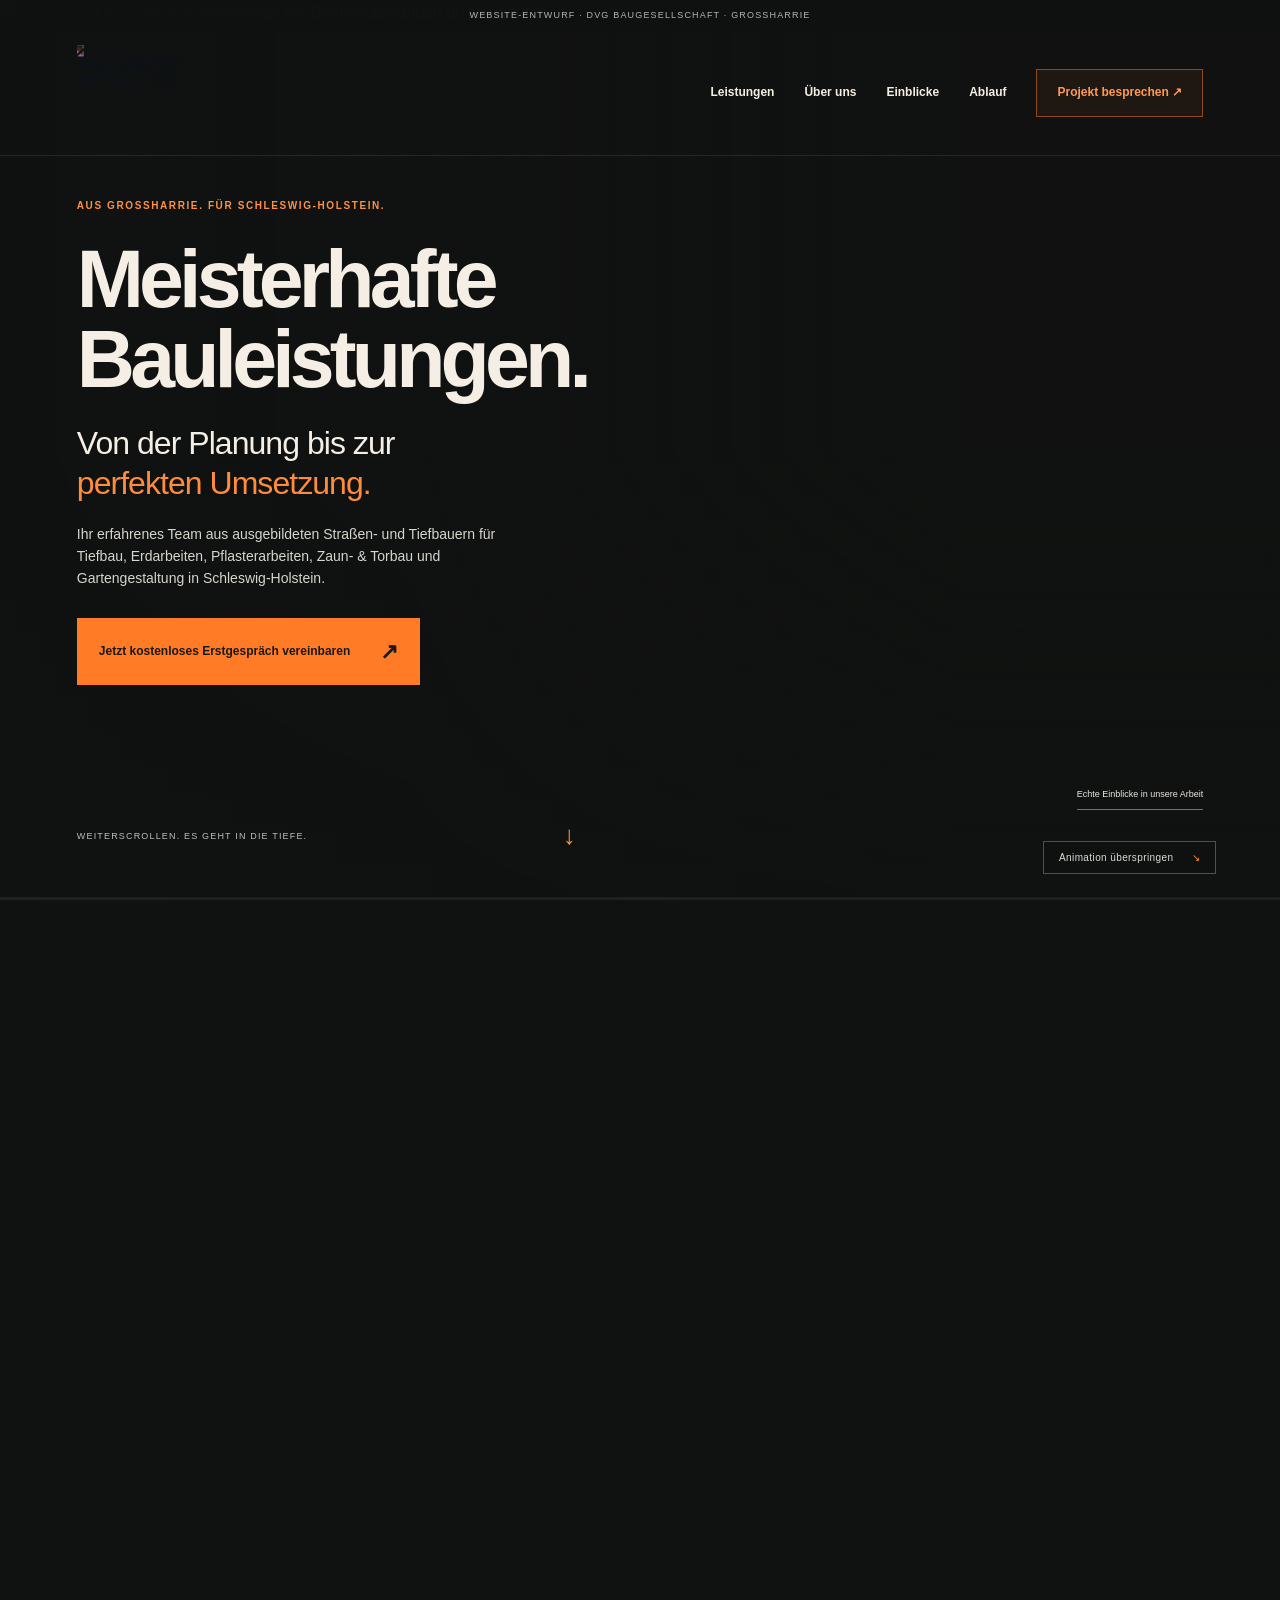
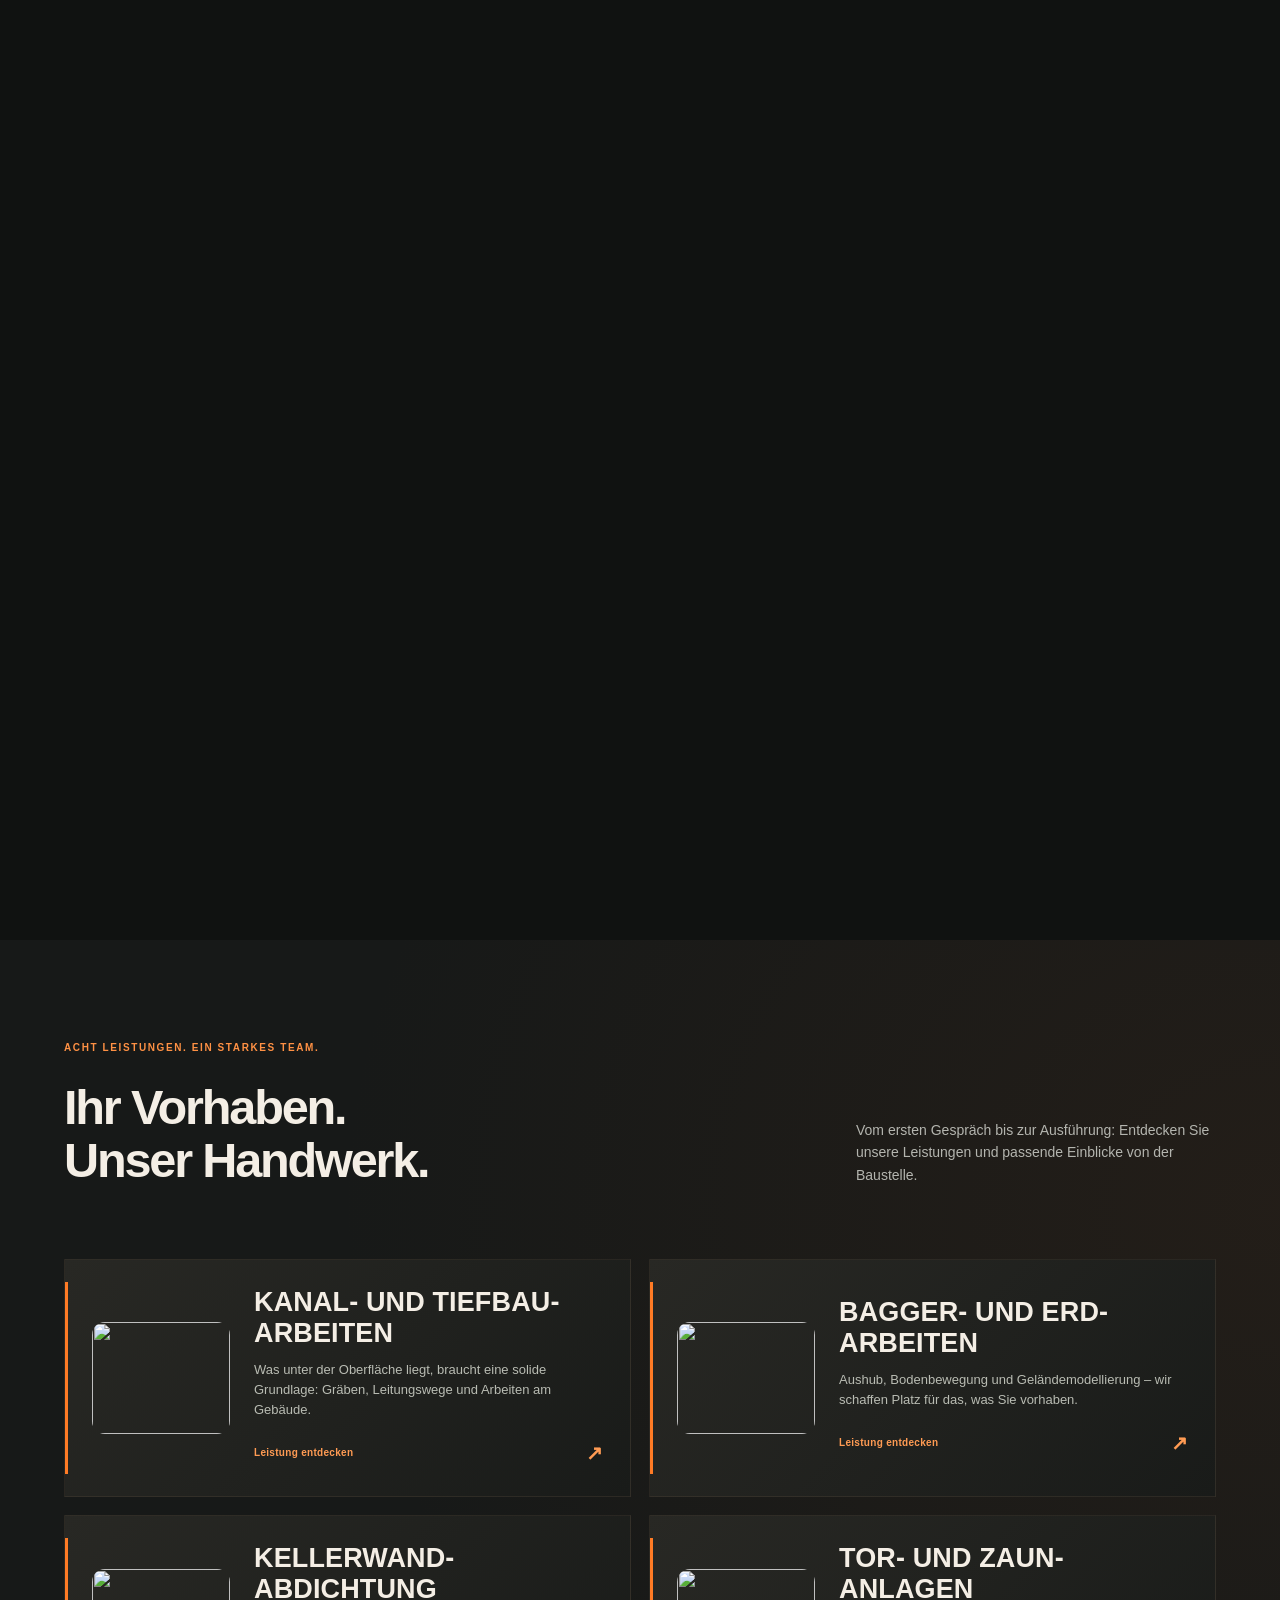
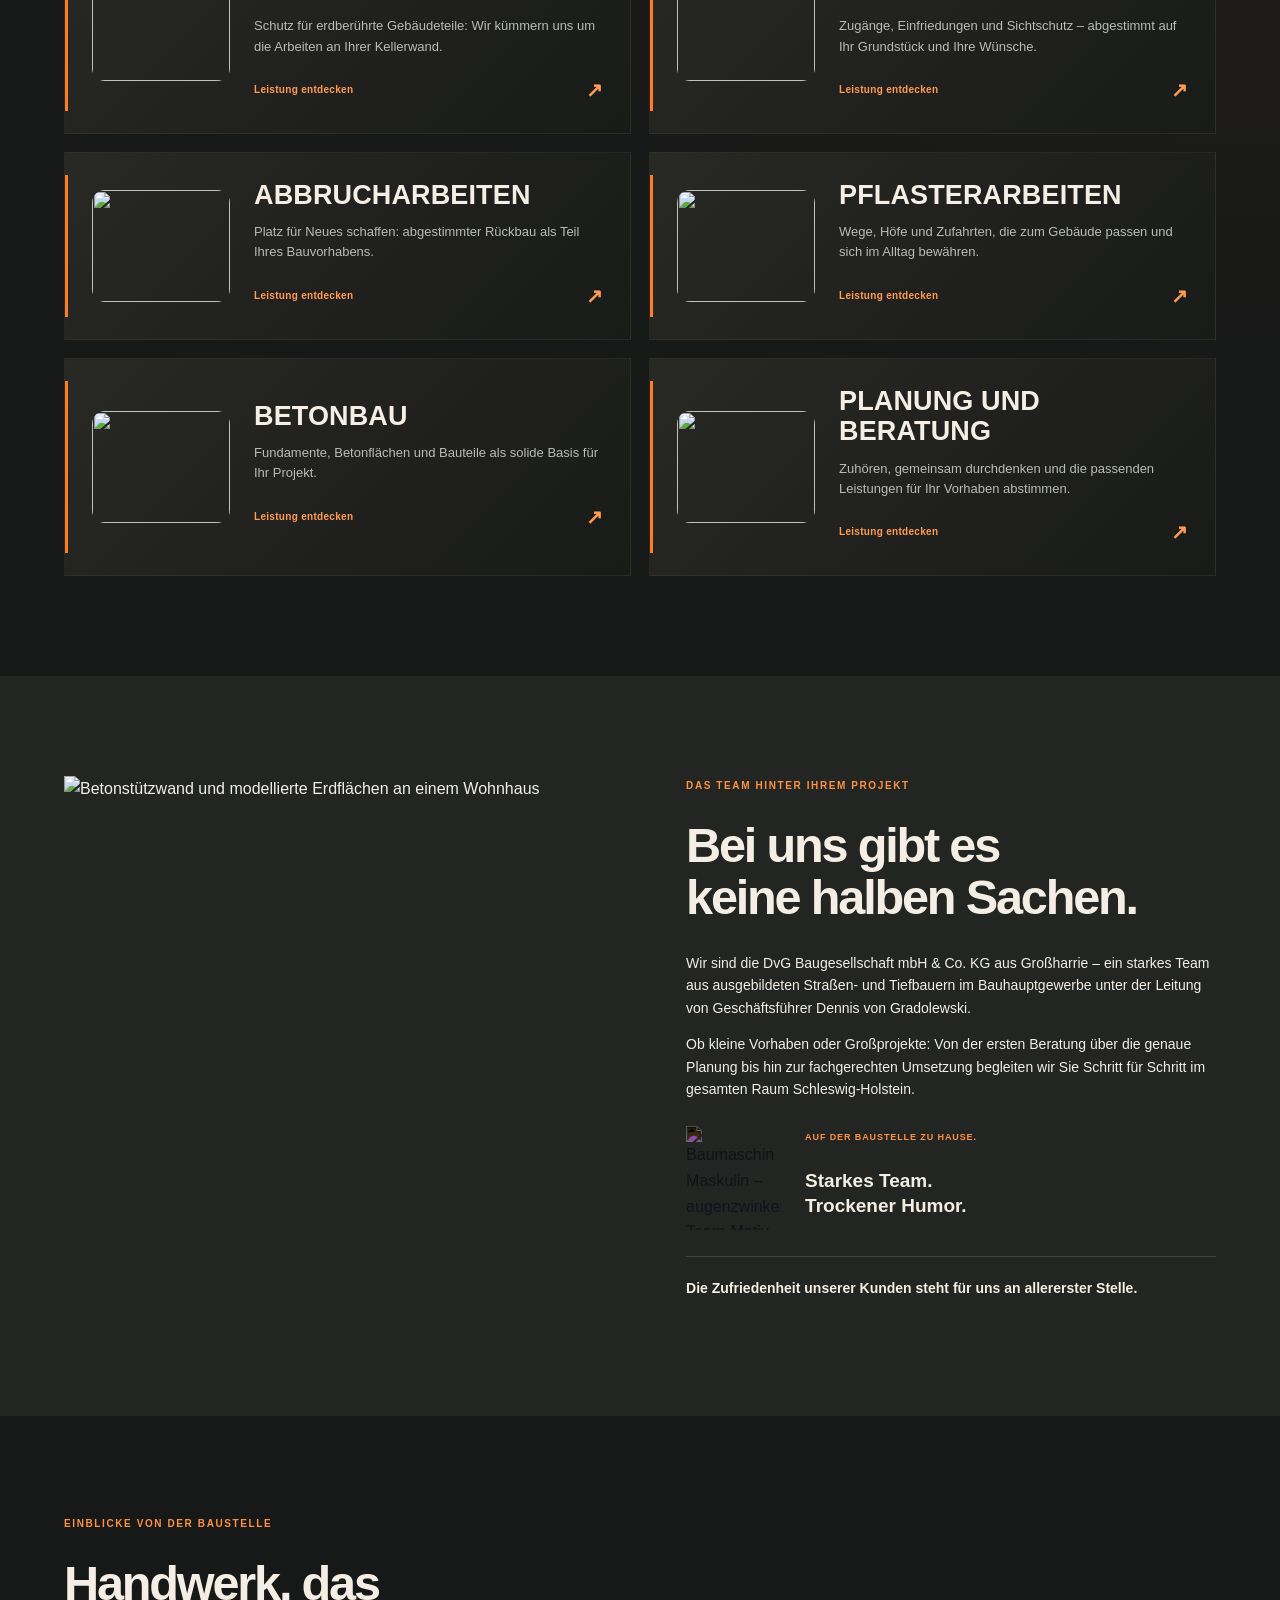
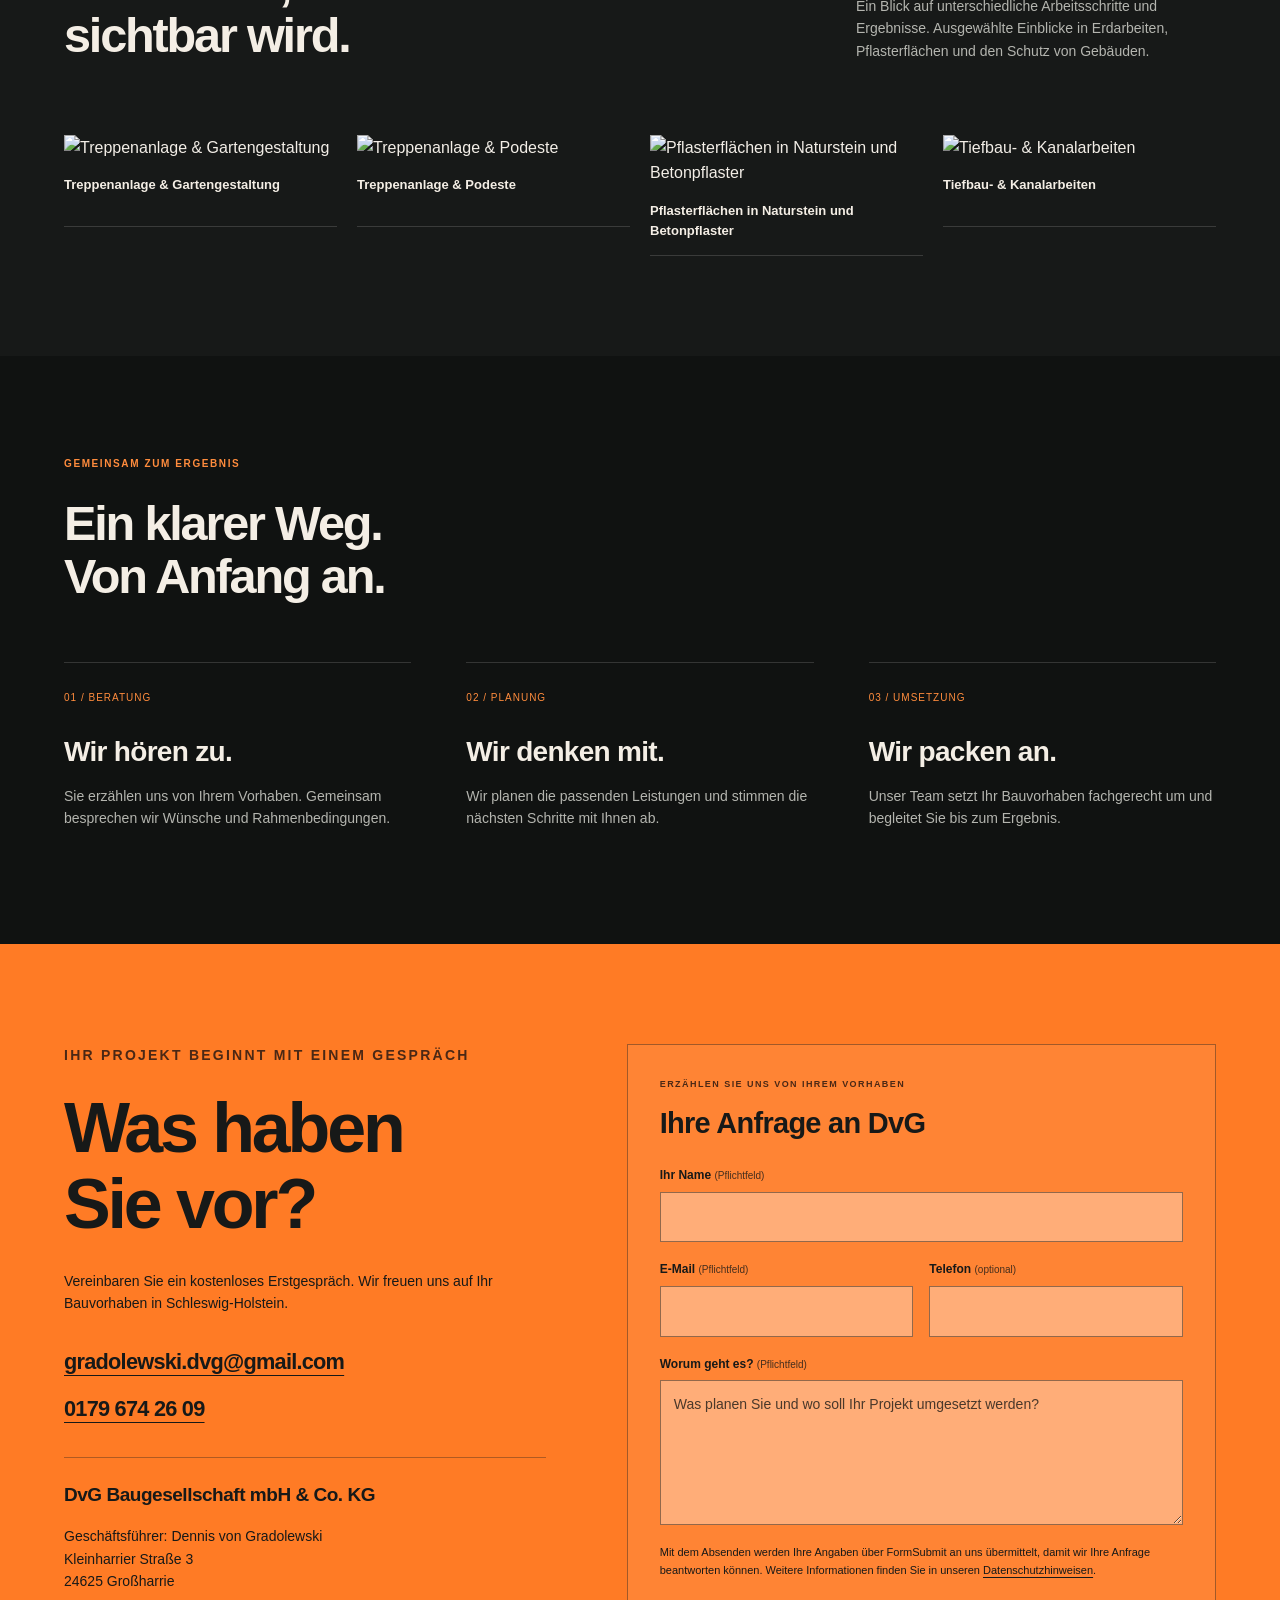
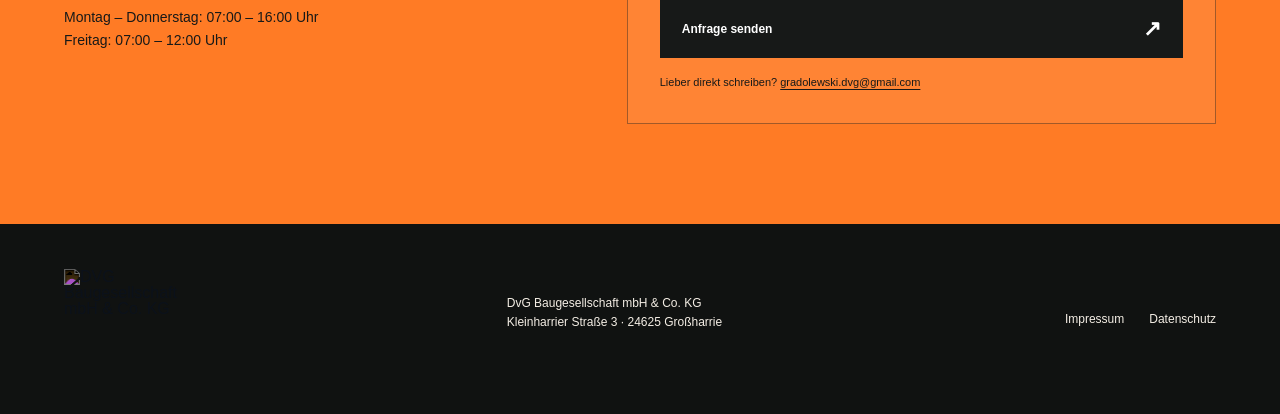
==== index.html @ 8b1d8ba5 "Add files via upload" ====
<!doctype html><html lang="de"><head><meta charset="utf-8"><meta name="viewport" content="width=device-width,initial-scale=1"><meta name="robots" content="noindex,nofollow"><meta name="theme-color" content="#171918"><meta name="description" content="DvG Baugesellschaft aus Großharrie: Tiefbau, Erdarbeiten, Pflasterarbeiten, Zaun- und Torbau sowie Gartengestaltung in Schleswig-Holstein."><title>DvG Baugesellschaft | Bauleistungen in Schleswig-Holstein</title><link rel="stylesheet" href="styles.css?v=20261028-icons-2"><script src="app.js?v=20261028-icons-2" defer></script><link rel="icon" type="image/svg+xml" href="favicon.svg">
</head><body class="home"><a class="skip" href="#inhalt">Zum Inhalt</a><div class="draft">WEBSITE-ENTWURF · DVG BAUGESELLSCHAFT · GROSSHARRIE</div><header><a class="brand" href="index.html" aria-label="DvG Startseite"><img src="assets/dvg-logo.png" width="1072" height="1099" alt="DVG Baugesellschaft mbH &amp; Co. KG"></a><button class="menu" aria-expanded="false" aria-controls="navigation">Menü</button><nav id="navigation" aria-label="Hauptnavigation"><a href="index.html#leistungen">Leistungen</a><a href="index.html#ueber-uns">Über uns</a><a href="index.html#projekte">Einblicke</a><a href="index.html#ablauf">Ablauf</a><a class="nav-cta" href="index.html#kontakt">Projekt besprechen ↗</a></nav></header><main id="inhalt"><section class="scroll-story" aria-label="Von meisterhaftem Tiefbau zu Monte Fäkalo"><div class="story-stage"><section class="hero"><div class="hero-copy"><p class="eyebrow">AUS GROSSHARRIE. FÜR SCHLESWIG-HOLSTEIN.</p><h1>Meisterhafte<br>Bauleistungen.</h1><p class="hero-sub">Von der Planung bis zur<br><em>perfekten Umsetzung.</em></p><p>Ihr erfahrenes Team aus ausgebildeten Straßen- und Tiefbauern für Tiefbau, Erdarbeiten, Pflasterarbeiten, Zaun- &amp; Torbau und Gartengestaltung in Schleswig-Holstein.</p><a class="button" href="#kontakt">Jetzt kostenloses Erstgespräch vereinbaren <span>↗</span></a><div class="hero-bottom"><span>WEITERSCROLLEN. ES GEHT IN DIE TIEFE.</span><a href="#monte-start" aria-label="Monte Fäkalo entdecken">↓</a></div></div><div class="hero-photo"><img src="assets/projekt-16-1920.webp" width="1920" height="1081" alt="Bagger und modellierte Außenanlage mit Betonstützwänden an Neubauten" fetchpriority="high" srcset="assets/projekt-16-640.webp 640w, assets/projekt-16-1280.webp 1280w, assets/projekt-16-1920.webp 1920w" sizes="(max-width: 700px) 100vw, 50vw"><span class="photo-label">Echte Einblicke in unsere Arbeit</span></div></section><div class="monte-scene" aria-hidden="true"><div class="tunnel-grid"></div><div class="scene-caption"><span class="eyebrow">WIR GEHEN DER SACHE AUF DEN GRUND.</span><h2>Und manchmal<br>kommt was hoch.</h2></div><div class="pipe-wrap"><img class="pipe" src="assets/monte-gulli.png" width="1305" height="1206" alt="" aria-hidden="true"><div class="pipe-shadow"></div></div><div class="monte-shadow"></div><img class="monte-character" src="assets/monte-character.png" width="1266" height="1242" alt="" aria-hidden="true"><div class="flying-drops"></div></div><canvas class="splash-canvas" aria-hidden="true"></canvas><div class="story-outro"><p class="eyebrow">HUMOR HABEN WIR. HANDWERK KÖNNEN WIR.</p><h2>Für alles, was<br><em>darunter liegt.</em></h2><p>Und für das, was sich oben sehen lassen kann.</p><a href="#leistungen" class="button">Unsere Leistungen entdecken <span>↓</span></a></div><button class="skip-scene" type="button">Animation überspringen <span>↘</span></button><span class="scene-progress" aria-hidden="true"><span></span></span></div><span id="monte-start" class="monte-anchor"></span></section><section id="leistungen" class="section services-section"><div class="section-heading"><div><p class="eyebrow">ACHT LEISTUNGEN. EIN STARKES TEAM.</p><h2>Ihr Vorhaben.<br>Unser Handwerk.</h2></div><p>Vom ersten Gespräch bis zur Ausführung: Entdecken Sie unsere Leistungen und passende Einblicke von der Baustelle.</p></div><div class="service-grid"><a class="service-card" href="kanal-und-tiefbauarbeiten.html"><div class="service-icon"><img src="assets/leistungen/illustration-01.webp" width="480" height="284" loading="lazy" alt="" aria-hidden="true"></div><div class="service-card-copy"><h3>Kanal- und Tiefbau&shy;arbeiten</h3><p>Was unter der Oberfläche liegt, braucht eine solide Grundlage: Gräben, Leitungswege und Arbeiten am Gebäude.</p><span class="service-card-link">Leistung entdecken <span aria-hidden="true">↗</span></span></div></a><a class="service-card" href="bagger-und-erdarbeiten.html"><div class="service-icon"><img src="assets/leistungen/illustration-02.webp" width="480" height="284" loading="lazy" alt="" aria-hidden="true"></div><div class="service-card-copy"><h3>Bagger- und Erd&shy;arbeiten</h3><p>Aushub, Bodenbewegung und Geländemodellierung – wir schaffen Platz für das, was Sie vorhaben.</p><span class="service-card-link">Leistung entdecken <span aria-hidden="true">↗</span></span></div></a><a class="service-card" href="kellerwandabdichtungen.html"><div class="service-icon"><img src="assets/leistungen/illustration-03.webp" width="480" height="284" loading="lazy" alt="" aria-hidden="true"></div><div class="service-card-copy"><h3>Kellerwand-<wbr>Abdichtung</h3><p>Schutz für erdberührte Gebäudeteile: Wir kümmern uns um die Arbeiten an Ihrer Kellerwand.</p><span class="service-card-link">Leistung entdecken <span aria-hidden="true">↗</span></span></div></a><a class="service-card" href="tor-und-zaunanlagen.html"><div class="service-icon"><img src="assets/leistungen/illustration-04.webp" width="480" height="284" loading="lazy" alt="" aria-hidden="true"></div><div class="service-card-copy"><h3>Tor- und Zaun&shy;anlagen</h3><p>Zugänge, Einfriedungen und Sichtschutz – abgestimmt auf Ihr Grundstück und Ihre Wünsche.</p><span class="service-card-link">Leistung entdecken <span aria-hidden="true">↗</span></span></div></a><a class="service-card" href="abbrucharbeiten.html"><div class="service-icon"><img src="assets/leistungen/illustration-05.webp" width="480" height="284" loading="lazy" alt="" aria-hidden="true"></div><div class="service-card-copy"><h3>Abbruch&shy;arbeiten</h3><p>Platz für Neues schaffen: abgestimmter Rückbau als Teil Ihres Bauvorhabens.</p><span class="service-card-link">Leistung entdecken <span aria-hidden="true">↗</span></span></div></a><a class="service-card" href="pflasterarbeiten.html"><div class="service-icon"><img src="assets/leistungen/illustration-06.webp" width="480" height="284" loading="lazy" alt="" aria-hidden="true"></div><div class="service-card-copy"><h3>Pflaster&shy;arbeiten</h3><p>Wege, Höfe und Zufahrten, die zum Gebäude passen und sich im Alltag bewähren.</p><span class="service-card-link">Leistung entdecken <span aria-hidden="true">↗</span></span></div></a><a class="service-card" href="betonbau.html"><div class="service-icon"><img src="assets/leistungen/illustration-07.webp" width="480" height="284" loading="lazy" alt="" aria-hidden="true"></div><div class="service-card-copy"><h3>Beton&shy;bau</h3><p>Fundamente, Betonflächen und Bauteile als solide Basis für Ihr Projekt.</p><span class="service-card-link">Leistung entdecken <span aria-hidden="true">↗</span></span></div></a><a class="service-card" href="planung-und-beratung.html"><div class="service-icon"><img src="assets/leistungen/illustration-08.webp" width="480" height="284" loading="lazy" alt="" aria-hidden="true"></div><div class="service-card-copy"><h3>Planung und Beratung</h3><p>Zuhören, gemeinsam durchdenken und die passenden Leistungen für Ihr Vorhaben abstimmen.</p><span class="service-card-link">Leistung entdecken <span aria-hidden="true">↗</span></span></div></a></div></section><section id="ueber-uns" class="about section"><div class="about-image"><img src="assets/projekt-11-1280.webp" width="1280" height="721" loading="lazy" alt="Betonstützwand und modellierte Erdflächen an einem Wohnhaus" srcset="assets/projekt-11-640.webp 640w, assets/projekt-11-1280.webp 1280w, assets/projekt-11-1920.webp 1920w" sizes="(max-width: 700px) 100vw, 50vw"></div><div><p class="eyebrow">DAS TEAM HINTER IHREM PROJEKT</p><h2>Bei uns gibt es<br>keine halben Sachen.</h2><p>Wir sind die DvG Baugesellschaft mbH &amp; Co. KG aus Großharrie – ein starkes Team aus ausgebildeten Straßen- und Tiefbauern im Bauhauptgewerbe unter der Leitung von Geschäftsführer Dennis von Gradolewski.</p><p>Ob kleine Vorhaben oder Großprojekte: Von der ersten Beratung über die genaue Planung bis hin zur fachgerechten Umsetzung begleiten wir Sie Schritt für Schritt im gesamten Raum Schleswig-Holstein.</p><div class="crew-joke"><img src="assets/baumaschin-maskulin.png" width="855" height="931" loading="lazy" alt="Baumaschin Maskulin – augenzwinkerndes Team-Motiv"><div><span class="eyebrow">AUF DER BAUSTELLE ZU HAUSE.</span><p>Starkes Team.<br>Trockener Humor.</p></div></div><p class="promise">Die Zufriedenheit unserer Kunden steht für uns an allererster Stelle.</p></div></section><section id="projekte" class="section projects"><div class="section-heading"><div><p class="eyebrow">EINBLICKE VON DER BAUSTELLE</p><h2>Handwerk, das<br>sichtbar wird.</h2></div><p>Ein Blick auf unterschiedliche Arbeitsschritte und Ergebnisse. Ausgewählte Einblicke in Erdarbeiten, Pflasterflächen und den Schutz von Gebäuden.</p></div><div class="gallery"><figure><img src="assets/projekt-22-640.webp" srcset="assets/projekt-22-640.webp 640w, assets/projekt-22-1280.webp 1280w, assets/projekt-22-1920.webp 1920w" sizes="(max-width:700px) 100vw, (max-width:1000px) 44vw, 23vw" loading="lazy" alt="Treppenanlage &amp; Gartengestaltung"><figcaption><span>Treppenanlage &amp; Gartengestaltung</span></figcaption></figure><figure><img src="assets/projekt-23-640.webp" srcset="assets/projekt-23-640.webp 640w, assets/projekt-23-1280.webp 1280w, assets/projekt-23-1920.webp 1920w" sizes="(max-width:700px) 100vw, (max-width:1000px) 44vw, 23vw" loading="lazy" alt="Treppenanlage &amp; Podeste"><figcaption><span>Treppenanlage &amp; Podeste</span></figcaption></figure><figure><img src="assets/projekt-24-640.webp" srcset="assets/projekt-24-640.webp 640w, assets/projekt-24-1280.webp 1280w, assets/projekt-24-1920.webp 1920w" sizes="(max-width:700px) 100vw, (max-width:1000px) 44vw, 23vw" loading="lazy" alt="Pflasterflächen in Naturstein und Betonpflaster"><figcaption><span>Pflasterflächen in Naturstein und Betonpflaster</span></figcaption></figure><figure><img src="assets/projekt-25-640.webp" srcset="assets/projekt-25-640.webp 640w, assets/projekt-25-1280.webp 1280w, assets/projekt-25-1920.webp 1920w" sizes="(max-width:700px) 100vw, (max-width:1000px) 44vw, 23vw" loading="lazy" alt="Tiefbau- &amp; Kanalarbeiten"><figcaption><span>Tiefbau- &amp; Kanalarbeiten</span></figcaption></figure></div></section><section id="ablauf" class="section process"><p class="eyebrow">GEMEINSAM ZUM ERGEBNIS</p><h2>Ein klarer Weg.<br>Von Anfang an.</h2><div class="steps"><article><span>01 / BERATUNG</span><h3>Wir hören zu.</h3><p>Sie erzählen uns von Ihrem Vorhaben. Gemeinsam besprechen wir Wünsche und Rahmenbedingungen.</p></article><article><span>02 / PLANUNG</span><h3>Wir denken mit.</h3><p>Wir planen die passenden Leistungen und stimmen die nächsten Schritte mit Ihnen ab.</p></article><article><span>03 / UMSETZUNG</span><h3>Wir packen an.</h3><p>Unser Team setzt Ihr Bauvorhaben fachgerecht um und begleitet Sie bis zum Ergebnis.</p></article></div></section><section id="kontakt" class="section contact"><div class="contact-details"><p class="eyebrow">IHR PROJEKT BEGINNT MIT EINEM GESPRÄCH</p><h2>Was haben<br>Sie vor?</h2><p>Vereinbaren Sie ein kostenloses Erstgespräch. Wir freuen uns auf Ihr Bauvorhaben in Schleswig-Holstein.</p><div class="contact-direct"><a href="mailto:gradolewski.dvg@gmail.com">gradolewski.dvg@gmail.com</a><a href="tel:+491796742609">0179 674 26 09</a></div><div class="contact-address"><h3>DvG Baugesellschaft mbH &amp; Co. KG</h3><p>Geschäftsführer: Dennis von Gradolewski<br>Kleinharrier Straße 3<br>24625 Großharrie</p><p>Montag – Donnerstag: 07:00 – 16:00 Uhr<br>Freitag: 07:00 – 12:00 Uhr</p></div></div><div class="contact-form-box"><p class="eyebrow">ERZÄHLEN SIE UNS VON IHREM VORHABEN</p><h3>Ihre Anfrage an DvG</h3><form class="contact-form" action="https://formsubmit.co/gradolewski.dvg@gmail.com" method="POST"><input type="hidden" name="_subject" value="Neue Projektanfrage über die DvG-Website"><input type="hidden" name="_template" value="table"><input type="hidden" name="_captcha" value="false"><input type="hidden" name="_next" value="https://dvg-baugesellschaft-vorschau.inqup.chatgpt.site/anfrage-gesendet.html"><input type="hidden" name="_url" value="https://dvg-baugesellschaft-vorschau.inqup.chatgpt.site/#kontakt"><div class="form-trap" aria-hidden="true"><label for="website-field">Website</label><input id="website-field" type="text" name="_honey" tabindex="-1" autocomplete="off"></div><label for="contact-name">Ihr Name <span>(Pflichtfeld)</span></label><input id="contact-name" name="name" type="text" autocomplete="name" maxlength="120" required><div class="form-row"><div><label for="contact-email">E-Mail <span>(Pflichtfeld)</span></label><input id="contact-email" name="email" type="email" autocomplete="email" maxlength="254" required></div><div><label for="contact-phone">Telefon <span>(optional)</span></label><input id="contact-phone" name="Telefon" type="tel" autocomplete="tel" maxlength="40"></div></div><label for="contact-message">Worum geht es? <span>(Pflichtfeld)</span></label><textarea id="contact-message" name="Nachricht" rows="5" minlength="10" maxlength="5000" placeholder="Was planen Sie und wo soll Ihr Projekt umgesetzt werden?" required></textarea><p class="form-privacy">Mit dem Absenden werden Ihre Angaben über FormSubmit an uns übermittelt, damit wir Ihre Anfrage beantworten können. Weitere Informationen finden Sie in unseren <a href="datenschutz.html#kontaktformular">Datenschutzhinweisen</a>.</p><button class="button form-submit" type="submit">Anfrage senden <span aria-hidden="true">↗</span></button><p class="form-alternative">Lieber direkt schreiben? <a href="mailto:gradolewski.dvg@gmail.com">gradolewski.dvg@gmail.com</a></p></form></div></section></main><footer><a class="brand" href="index.html"><img src="assets/dvg-logo.png" width="1072" height="1099" alt="DVG Baugesellschaft mbH &amp; Co. KG"></a><p>DvG Baugesellschaft mbH &amp; Co. KG<br>Kleinharrier Straße 3 · 24625 Großharrie</p><div><a href="impressum.html">Impressum</a><a href="datenschutz.html">Datenschutz</a></div></footer></body></html>
---- styles.css ----
:root{--ink:#172e2b;--paper:#f5f3ec;--lime:#d5eb70;--muted:#5c6963}*{box-sizing:border-box}html{scroll-behavior:smooth;scroll-padding-top:110px}body{margin:0;background:var(--paper);color:var(--ink);font-family:Arial,Helvetica,sans-serif;line-height:1.6}a{color:inherit;text-decoration:none}a:hover{text-decoration:underline}button,a{-webkit-tap-highlight-color:transparent}a:focus-visible,button:focus-visible{outline:3px solid #938322;outline-offset:5px}.skip{position:absolute;left:20px;top:-90px;background:white;padding:12px;z-index:20}.skip:focus{top:8px}.draft{text-align:center;background:var(--ink);color:white;padding:6px 20px;font-size:11px;letter-spacing:.07em}header{display:flex;align-items:center;justify-content:space-between;padding:22px 5%;background:var(--paper);border-bottom:1px solid #d8ddd3;position:relative;z-index:10}.brand{display:inline-flex;flex-direction:column;line-height:1}.brand strong{font-size:45px;letter-spacing:-4px}.brand strong span{font-size:33px;color:#7c9135;margin-left:8px}.brand small{font-size:9px;letter-spacing:.14em;margin-top:6px}nav{display:flex;align-items:center;gap:30px;font-size:13px;font-weight:600}.nav-cta{border:1px solid #9aa79b;padding:13px 20px}.menu{display:none}.hero{display:grid;grid-template-columns:1fr 1fr;min-height:650px}.hero-copy{padding:70px 9% 25px 10%;display:flex;flex-direction:column;align-items:flex-start}.eyebrow{font-size:10px;letter-spacing:.16em;font-weight:700;margin:0 0 25px}h1,h2,h3,p{margin-top:0}h1{font-size:clamp(42px,4.4vw,76px);line-height:1.03;letter-spacing:-.055em;margin-bottom:23px}h2{font-size:clamp(36px,3.8vw,60px);line-height:1.08;letter-spacing:-.045em;font-weight:600;margin-bottom:28px}h3{line-height:1.25;letter-spacing:-.025em;font-size:22px}.hero-sub{font-size:27px;line-height:1.25;letter-spacing:-.03em}.hero-sub em{font-style:normal;color:#6e7f41}.hero-copy>p:not(.eyebrow):not(.hero-sub){font-size:14px;color:var(--muted);max-width:460px}.button{background:var(--lime);padding:18px 22px;font-size:12px;font-weight:700;display:inline-flex;align-items:center;gap:30px;margin-top:14px}.button span{font-size:22px}.hero-bottom{margin-top:auto;padding-top:40px;display:flex;align-items:center;justify-content:space-between;width:100%;font-size:9px;letter-spacing:.13em}.hero-bottom a{font-size:26px}.hero-photo{position:relative;min-height:630px;overflow:hidden}.hero-photo img{width:100%;height:100%;position:absolute;object-fit:cover;object-position:48% center}.photo-label{position:absolute;bottom:25px;left:25px;padding:9px 15px;background:var(--paper);font-size:10px}.section{padding:100px 5%}.section-heading{display:flex;justify-content:space-between;align-items:end;gap:60px;margin-bottom:45px}.section-heading>p{max-width:360px;font-size:14px;color:var(--muted);margin-bottom:28px}.services{display:grid;grid-template-columns:repeat(4,1fr);border-top:1px solid #bac4b7}.services article{padding:28px 24px 20px 0;margin-right:28px;border-bottom:1px solid #bac4b7}.number{font-size:11px;color:#69774e;display:block;margin-bottom:28px}.services h3{font-size:20px}.services p{font-size:13px;color:var(--muted)}.about{background:#e6e9de;display:grid;grid-template-columns:1fr 1fr;align-items:center;gap:8%}.about-image{height:540px}.about-image img{width:100%;height:100%;object-fit:cover}.about p:not(.eyebrow){font-size:14px}.promise{padding-top:20px;border-top:1px solid #b7c1b2;font-weight:700}.gallery{display:grid;grid-template-columns:repeat(4,1fr);gap:20px}figure{margin:0}figure img{width:100%;height:340px;object-fit:cover}figcaption{display:flex;justify-content:space-between;font-size:12px;font-weight:700;padding:15px 0;border-bottom:1px solid #c6cebf}.process{background:var(--ink);color:var(--paper)}.process .eyebrow{color:var(--lime)}.steps{display:grid;grid-template-columns:repeat(3,1fr);gap:55px;margin-top:60px}.steps article{border-top:1px solid #6a7c70;padding-top:20px}.steps span{font-size:10px;color:var(--lime);letter-spacing:.1em}.steps h3{font-size:28px;margin:25px 0 16px}.steps p{font-size:14px;color:#c3cec4}.contact{display:grid;grid-template-columns:1fr 1fr;gap:10%;align-items:center;background:var(--lime)}.contact-box{border:1px solid #8f9d58;padding:35px}.contact h2{font-size:70px}.contact p{font-size:14px}.pending{color:#465039}footer{padding:45px 5%;display:flex;justify-content:space-between;gap:30px;align-items:center}footer p,footer a:not(.brand){font-size:12px}footer>div{display:flex;gap:25px}.legal{min-height:65vh;max-width:1000px}.legal h1{font-size:55px}.legal p{max-width:750px}.menu{padding:10px;background:none;border:1px solid #9aa79b;color:var(--ink)}@media(min-width:1600px){.section,header,footer{padding-left:max(5%,calc((100vw - 1440px)/2));padding-right:max(5%,calc((100vw - 1440px)/2))}}@media(max-width:1000px){nav{gap:16px}.hero-copy{padding-top:45px}.hero-photo{min-height:610px}.services{grid-template-columns:repeat(2,1fr)}.gallery{grid-template-columns:repeat(2,1fr)}.about{gap:5%}.about-image{height:500px}}@media(max-width:700px){header{padding:18px 6%}.brand strong{font-size:36px}.menu{display:block}nav{display:none;position:absolute;top:100%;left:0;right:0;background:var(--paper);padding:25px 6%;border-bottom:1px solid #ccc;align-items:stretch;gap:18px}nav.open{display:flex;flex-direction:column}.hero{grid-template-columns:1fr}.hero-copy{padding:42px 6% 24px}.hero h1{font-size:clamp(40px,13.7vw,54px)}.hero-sub{font-size:26px}.hero-photo{min-height:390px;grid-row:2}.hero-photo img{object-position:center}.hero-bottom{padding-top:30px}.section{padding:65px 6%}.section-heading{display:block;margin-bottom:22px}.section-heading>p{max-width:100%}.services article{margin-right:15px;padding-right:5px}.services h3{font-size:18px}.about,.contact{grid-template-columns:1fr;gap:35px}.about-image{height:350px}.about-image img{object-position:center}.gallery{gap:14px}figure img{height:260px}figcaption{font-size:11px}.steps{grid-template-columns:1fr;gap:25px;margin-top:35px}.steps h3{margin-top:15px}.contact h2{font-size:58px}footer{padding:35px 6%;align-items:start;flex-direction:column}.contact-box{padding:25px}.button{padding:15px;font-size:11px;gap:16px}.draft{font-size:9px}.legal h1{font-size:42px}}@media(prefers-reduced-motion:reduce){html{scroll-behavior:auto}}
.services article{min-width:0;overflow-wrap:anywhere}@media(max-width:380px){.services{grid-template-columns:1fr}.services article{margin-right:0}.number{margin-bottom:15px}}
/* DVG — charcoal, safety orange and a little underground humour. */
:root{--ink:#f4eee5;--paper:#171918;--lime:#ff7b25;--muted:#b4b5af}body{background:#171918}header{border-color:#ffffff18;background:#171918}.draft{background:#101211;color:#b4b5af;letter-spacing:.13em;font-size:9px;padding:8px 15px}.brand{display:block;width:104px;height:96px}.brand img{width:100%;height:100%;object-fit:contain;filter:invert(1)}nav{font-size:12px}.nav-cta{border-color:#ff7b2580;background:#ff7b2510;color:#ff9b54}.button{color:#181a18;background:#ff7b25;transition:background .2s}.button:hover{background:#ff9c58;text-decoration:none}.eyebrow{color:#ff9144}.hero-sub em{color:#ff8c3d}.hero-copy>p:not(.eyebrow):not(.hero-sub){color:#d6d5ce}.section-heading>p,.services p{color:var(--muted)}.services{border-color:#ffffff24}.services article{border-color:#ffffff24}.number{color:#ff8c3d}.about{background:#222522}.promise{border-color:#ffffff24}.process{background:#101211}.process .eyebrow,.steps span{color:#ff8c3d}.steps p{color:#b4b5af}.steps article{border-color:#ffffff26}.contact{background:#ff7b25;color:#171918}.contact .eyebrow{color:#4b2815}.contact-box{border-color:#17191866}.pending{color:#3f2b20}.photo-label{background:#1a1d19d9;color:#e7e8df}.menu{border-color:#ffffff44;color:#f4eee5}.skip{color:#171918}.services h3{font-size:21px}figcaption{border-color:#ffffff26}.gallery figure img{filter:saturate(.8)}.about-image img{filter:saturate(.8)}.crew-joke{display:flex;align-items:center;gap:24px;margin:26px 0}.crew-joke img{width:95px;height:104px;object-fit:contain;filter:invert(1);opacity:.85}.crew-joke .eyebrow{font-size:9px;letter-spacing:.1em}.crew-joke p{font-size:19px!important;font-weight:700;line-height:1.3;margin:8px 0}.crew-joke span{display:block}footer{background:#101211}footer .brand{width:100px;height:100px}.legal{padding-top:70px}
.home>.draft{position:absolute;z-index:42;top:0;width:100%;background:#101211e8}.home>header{position:absolute;z-index:40;top:31px;width:100%;background:transparent;padding-top:14px;padding-bottom:14px}.scroll-story{height:460svh;position:relative;background:#101211;isolation:isolate}.story-stage{position:sticky;top:0;height:100svh;overflow:hidden;background:#101211}.home .hero{position:absolute;inset:0;display:block;min-height:0;height:100%;z-index:4;will-change:transform,opacity}.home .hero-copy{position:relative;height:100%;padding:clamp(165px,22vh,230px) 6% 25px;z-index:2;max-width:1440px;margin:0 auto;pointer-events:auto}.home .hero h1{font-size:clamp(50px,6.3vw,100px);max-width:800px;line-height:.99;letter-spacing:-.06em}.home .hero-sub{font-size:clamp(23px,2.5vw,36px);margin:0 0 20px}.home .hero-copy>p:not(.eyebrow):not(.hero-sub){max-width:470px;font-size:14px}.home .hero-photo{position:absolute;inset:0;height:100%;min-height:0;z-index:0}.home .hero-photo:after{content:"";position:absolute;inset:0;background:linear-gradient(90deg,#101211f5 0%,#101211db 32%,#10121140 75%),linear-gradient(0deg,#101211d9,transparent 50%)}.home .hero-photo img{object-position:center 48%;filter:saturate(.7) brightness(.82)}.home .photo-label{right:6%;left:auto;bottom:50px;font-size:9px;background:none;border-bottom:1px solid #ffffff66;padding:8px 0;z-index:1}.home .hero-bottom{max-width:500px;position:absolute;bottom:43px;left:6%;width:43%;color:#bebfb9}.hero-bottom a{color:#ff8d3b}.home .button{font-size:12px;padding:16px 22px}.home .hero .eyebrow{margin-bottom:26px}.monte-anchor{position:absolute;top:85svh}.monte-scene{position:absolute;inset:0;z-index:5;opacity:0;pointer-events:none;background:radial-gradient(ellipse at 50% 80%,#2d4026 0%,#151b15 35%,#101211 75%)}.tunnel-grid{position:absolute;inset:10% -40% -20%;background-image:linear-gradient(#71835c12 1px,transparent 1px),linear-gradient(90deg,#71835c12 1px,transparent 1px);background-size:70px 70px;transform:perspective(550px) rotateX(65deg);mask-image:linear-gradient(transparent,#000);transform-origin:center bottom}.scene-caption{position:absolute;top:12%;left:7%;z-index:2}.scene-caption .eyebrow{font-size:10px;display:block;margin-bottom:20px}.scene-caption h2{font-size:clamp(36px,5vw,72px);color:#efeee1}.pipe-wrap{position:absolute;width:min(67vw,760px);height:min(67vw,760px);left:50%;top:50%;transform:translate(-50%,40%);will-change:transform;z-index:3}.pipe{width:100%;height:100%;object-fit:contain;position:relative;z-index:2;filter:drop-shadow(0 30px 25px #0009)}.pipe-shadow{position:absolute;bottom:0;left:10%;right:0;height:12%;background:#0009;border-radius:50%;filter:blur(25px)}.monte-character{position:absolute;left:50%;top:51%;width:min(43vw,490px);height:auto;z-index:5;opacity:0;will-change:transform,opacity;filter:drop-shadow(0 16px 20px #0007)}.monte-name{position:absolute;left:7%;bottom:13%;z-index:8;opacity:0}.monte-name span{display:block;color:#ff8c3d;font-size:10px;letter-spacing:.18em}.monte-name strong{display:block;font-size:clamp(40px,6vw,88px);line-height:1.2;letter-spacing:-.055em}.monte-name small{font-size:15px;color:#b7bdb1}.flying-drops{position:absolute;inset:0;z-index:5;pointer-events:none}.flying-drops i{position:absolute;left:50%;top:55%;width:13px;height:24px;background:linear-gradient(90deg,#653d21,#bc8851);border:2px solid #382216;border-radius:65% 30% 60% 40%;opacity:0}.splash-canvas{position:absolute;inset:0;width:100%;height:100%;z-index:15;pointer-events:none}.story-outro{position:absolute;inset:0;display:flex;flex-direction:column;align-items:center;justify-content:center;text-align:center;z-index:6;opacity:0;pointer-events:none;background:#171918;padding:30px}.story-outro h2{font-size:clamp(45px,7vw,105px);letter-spacing:-.055em;line-height:1.02}.story-outro h2 em{font-style:normal;color:#ff8b3b}.story-outro p:not(.eyebrow){color:#b4b5af;font-size:16px}.skip-scene{position:absolute;right:5%;bottom:26px;z-index:30;border:1px solid #ffffff44;background:#101211cc;backdrop-filter:blur(8px);color:#dadbd3;padding:10px 15px;cursor:pointer;font-size:10px;letter-spacing:.04em}.skip-scene span{color:#ff8c3d;margin-left:15px}.scene-progress{position:absolute;left:0;bottom:0;width:100%;height:3px;background:#ffffff10;z-index:31}.scene-progress>span{display:block;height:100%;width:100%;background:#ff7b25;transform:scaleX(0);transform-origin:left}:is(.scene-muted,.home:not(.story-ready)) .scroll-story{height:auto}:is(.scene-muted,.home:not(.story-ready)) .story-stage{position:relative;height:auto;overflow:visible}:is(.scene-muted,.home:not(.story-ready)).home .hero{position:relative;height:100svh;opacity:1!important;transform:none!important}:is(.scene-muted,.home:not(.story-ready)) .monte-scene,:is(.scene-muted,.home:not(.story-ready)) .splash-canvas,:is(.scene-muted,.home:not(.story-ready)) .story-outro,:is(.scene-muted,.home:not(.story-ready)) .skip-scene,:is(.scene-muted,.home:not(.story-ready)) .scene-progress{display:none}:is(.scene-muted,.home:not(.story-ready)) .monte-anchor{display:none}@media(max-width:700px){.home>header{padding:10px 6%;top:29px}.home>header .brand{width:80px;height:80px}.home nav{background:#171918;border-color:#ffffff22}.home .hero-copy{padding:165px 6% 30px}.home .hero h1{font-size:clamp(40px,11.9vw,75px)}.home .hero-sub{font-size:25px}.home .hero-copy>p:not(.eyebrow):not(.hero-sub){font-size:13px;max-width:330px}.home .hero-photo img{object-position:58% center}.home .hero-photo:after{background:linear-gradient(90deg,#101211ee,#10121177),linear-gradient(0deg,#101211e6,transparent)}.home .hero-bottom{width:65%;font-size:8px;bottom:50px}.home .photo-label{display:none}.home .hero .button{font-size:10px;gap:20px;padding:15px}.scene-caption{top:15%;left:6%}.scene-caption h2{font-size:40px}.scene-caption .eyebrow{font-size:8px}.pipe-wrap{width:110vw;height:110vw;top:46%}.monte-character{width:76vw;top:57%}.monte-name{bottom:12%;left:6%}.monte-name strong{font-size:47px}.skip-scene{font-size:9px;right:6%;bottom:15px;padding:9px}.story-outro .eyebrow{font-size:8px}.contact .eyebrow{font-size:9px}.brand{width:80px;height:80px}.scroll-story{height:420svh}}
@media(max-height:700px) and (min-width:701px){.home .hero-copy{padding-top:145px}.home .hero h1{font-size:65px}.home .hero .eyebrow{margin-bottom:16px}.home .hero-sub{font-size:25px;margin-bottom:12px}.home .hero-copy>p:not(.eyebrow):not(.hero-sub){font-size:12px}.home .hero-bottom{bottom:20px}}@media(max-height:730px) and (max-width:700px){.home .hero-copy{padding-top:139px}.home .hero .eyebrow{font-size:8px;margin-bottom:17px}.home .hero h1{font-size:clamp(36px,10.5vw,54px);margin-bottom:17px}.home .hero-sub{font-size:22px;margin-bottom:14px}.home .hero-copy>p:not(.eyebrow):not(.hero-sub){font-size:12px}.home .hero-bottom{bottom:45px}.home .hero .button{margin-top:5px}}
.monte-character{left:63%}.home .photo-label{bottom:90px}@media(max-width:700px){.monte-character{left:63%;top:57%}}

/* Gulli: centered opening, aligned with the separate Monte sprite. */
.pipe-wrap{width:min(64vw,680px);height:min(64vw,680px);top:56%}.monte-character{left:50%;top:51%}.monte-scene{background:radial-gradient(ellipse at 50% 70%,#35302a 0%,#191a18 40%,#101211 75%)}@media(max-width:700px){.pipe-wrap{width:100vw;height:100vw;top:57%}.monte-character{left:50%;top:57%}}

/* Soft black radial shadow behind Monte; no solid brown stream. */
.monte-shadow{position:absolute;left:50%;top:52%;width:min(42vw,470px);aspect-ratio:1;z-index:4;pointer-events:none;opacity:0;background:radial-gradient(ellipse at center,rgba(0,0,0,.9) 0%,rgba(0,0,0,.68) 28%,rgba(0,0,0,.3) 52%,rgba(0,0,0,0) 74%);border:0;border-radius:50%;filter:blur(8px);will-change:transform,opacity}@media(max-width:700px){.monte-shadow{top:57%;width:82vw}}

/* All three layers share the same centre, including on mobile. */
.pipe-wrap,.monte-shadow,.monte-character{top:50%;left:50%;transform-origin:50% 50%}
/* Readable headings on the dark project process section. */
.process h2,.process h3{color:#fff}
/* Shared content edge and explicit contrast on every dark section. */
:root{--page-gutter:max(6vw,calc((100vw - 1440px)/2))}
h1,h2,h3{color:#f4eee5}.section:not(.contact) h2,.section:not(.contact) h3{color:#f4eee5}.process h2,.process h3{color:#fff}.contact h2,.contact h3{color:#171918}
.home>header{padding-left:var(--page-gutter);padding-right:var(--page-gutter)}.home .hero-copy{max-width:none;padding-left:var(--page-gutter);padding-right:var(--page-gutter)}.home .hero-bottom{left:var(--page-gutter)}.home>header .brand{overflow:hidden}.home>header .brand img{width:120%;height:120%;max-width:none;object-fit:fill;transform:translate(-8.3%,-9.55%)}
.contact{grid-template-columns:minmax(0,.9fr) minmax(0,1.1fr);gap:7%;align-items:start}.contact-details>p:not(.eyebrow){max-width:440px}.contact-direct{display:flex;flex-direction:column;gap:12px;margin:30px 0;font-size:clamp(17px,1.7vw,26px);font-weight:700;letter-spacing:-.035em;overflow-wrap:anywhere}.contact-direct a{text-decoration:underline;text-decoration-thickness:1px;text-underline-offset:6px}.contact-address{border-top:1px solid #17191855;padding-top:25px}.contact-address h3{font-size:19px}.contact-form-box{border:1px solid #17191866;padding:32px;background:#ffffff12;min-width:0}.contact-form-box>.eyebrow{font-size:9px;margin-bottom:14px}.contact-form-box>h3{font-size:29px;margin-bottom:26px}.contact-form label{display:block;font-size:12px;font-weight:700;line-height:1.4;margin-bottom:8px}.contact-form label span{font-weight:400;font-size:10px;opacity:.8}.contact-form input:not([type=hidden]),.contact-form textarea{display:block;width:100%;border:1px solid #17191877;border-radius:0;background:#fff5;color:#171918;padding:13px;font:inherit;font-size:14px;min-height:46px;margin:0 0 19px;box-sizing:border-box}.contact-form textarea{resize:vertical;min-height:145px;line-height:1.5}.contact-form input:focus,.contact-form textarea:focus{outline:2px solid #171918;outline-offset:2px;background:#fff8}.contact-form textarea::placeholder{color:#4a382a;opacity:1}.form-row{display:grid;grid-template-columns:1fr 1fr;gap:16px;min-width:0}.form-row>div{min-width:0}.form-trap{display:none!important}.contact .form-privacy{font-size:11px;line-height:1.6;margin:0 0 20px}.form-privacy a,.form-alternative a{text-decoration:underline;text-underline-offset:3px}.form-submit{width:100%;justify-content:space-between;border:0;background:#171918;color:#fff;font-family:inherit;cursor:pointer;font-size:13px;min-height:56px;margin:0}.form-submit:hover{background:#30342f}.contact .form-alternative{font-size:11px;overflow-wrap:anywhere;margin:16px 0 0}.legal h2{font-size:30px;margin-top:35px}.legal a:not(.button){text-decoration:underline}.thanks{min-height:65vh}.thanks h1{font-size:clamp(40px,5vw,70px)}
@media(max-width:900px){.contact{gap:5%}.contact-form-box{padding:25px}.form-row{grid-template-columns:1fr;gap:0}.contact-direct{font-size:19px}}
@media(max-width:700px){.contact{grid-template-columns:1fr;gap:35px}.contact-form-box{padding:22px}.home nav{left:0;right:0}.contact-form-box>h3{font-size:26px}.contact-direct{font-size:clamp(16px,5vw,23px)}.contact .form-alternative{font-size:10px}.contact-form input:not([type=hidden]),.contact-form textarea{font-size:16px}}

.contact-info-box{padding-top:24px}.contact-info-box .contact-address{border-top:0}.contact-info-box h3{font-size:26px}
/* Flyer-inspired service area: illustrated panels, bold outlines, warm orange. */
.services-section{background:radial-gradient(ellipse at 100% 20%,#53301a33,transparent 52%),#171918}.service-grid{display:grid;grid-template-columns:repeat(2,minmax(0,1fr));gap:18px}.service-card{display:grid;grid-template-columns:138px minmax(0,1fr);align-items:center;gap:24px;padding:27px;background:linear-gradient(135deg,#282824,#191b19);border:1px solid #5b4b393f;position:relative;transition:transform .18s,border-color .18s,background .18s;color:#f4eee5}.service-card:before{content:"";position:absolute;left:0;top:22px;bottom:22px;width:3px;background:#ff7b25}.service-card:hover{border-color:#ff7b25;transform:translateY(-3px);text-decoration:none;background:linear-gradient(135deg,#362c22,#191b19)}.service-icon{align-self:center;filter:drop-shadow(0 6px 10px #0008)}.service-icon img{display:block;width:100%;height:112px;object-fit:contain}.service-number{display:block;font-size:9px;letter-spacing:.16em;color:#ff9144;margin-bottom:10px}.service-card h3{font-family:Impact,'Arial Narrow',Arial,sans-serif;font-size:27px;font-weight:700;line-height:1.13;text-transform:uppercase;letter-spacing:.005em;margin-bottom:12px}.service-card p{font-size:13px;color:#b9bcb3;line-height:1.55;margin:0 0 17px}.service-card-link{display:flex;align-items:center;justify-content:space-between;font-size:10px;font-weight:700;letter-spacing:.03em;color:#ff9b53}.service-card-link>span{font-size:20px}.service-page header{padding-left:var(--page-gutter);padding-right:var(--page-gutter);background:#101211}.service-page .section{padding-left:var(--page-gutter);padding-right:var(--page-gutter)}.service-page .brand{overflow:hidden}.service-page header .brand img{width:120%;height:120%;max-width:none;object-fit:fill;transform:translate(-8.3%,-9.55%)}.service-hero{background:radial-gradient(ellipse at 85% 40%,#633a203f,transparent 65%),#171918;padding-top:30px;padding-bottom:75px}.breadcrumbs{display:flex;flex-wrap:wrap;align-items:center;justify-content:flex-start;gap:10px;color:#b9bcb3;font-size:11px;font-weight:400;position:static;background:none;padding:0;border:0;margin:0 0 55px}.breadcrumbs>a:hover{color:#ff9b53}.breadcrumbs>span:last-child{color:#ff9b53}.service-hero-grid{display:grid;grid-template-columns:minmax(0,1.35fr) minmax(0,1fr);gap:7%;align-items:center}.service-hero h1{font-family:Impact,'Arial Narrow',Arial,sans-serif;font-size:clamp(37px,4.5vw,73px);line-height:1.07;letter-spacing:-.015em;text-transform:uppercase;margin-bottom:26px;overflow-wrap:anywhere;hyphens:auto}.service-lead{font-size:16px;line-height:1.7;color:#c6c8bf;max-width:620px}.service-illustration{margin:0;transform:rotate(2deg);padding:8px;background:#0b0d0b;border:1px solid #ff7b2580;box-shadow:8px 8px 0 #0005;min-width:0}.service-illustration img{width:100%;height:auto;display:block}.service-illustration figcaption{font-size:9px;color:#92968e;padding:7px 4px 1px;border:0;font-weight:400;justify-content:flex-start}.service-details{display:grid;grid-template-columns:1fr 1fr;gap:40px 9%;background:#222522}.service-details h2{font-size:clamp(32px,3.4vw,51px)}.service-description p{font-size:15px;line-height:1.8;color:#c3c6bb}.service-tasks{grid-column:1/-1;display:grid;grid-template-columns:repeat(3,minmax(0,1fr));gap:40px;margin-top:15px}.service-tasks article{border-top:1px solid #ffffff30;padding-top:25px}.service-tasks .eyebrow{display:block;margin-bottom:17px}.service-tasks h3{font-size:23px;margin-bottom:15px}.service-tasks p{font-size:14px;color:#b9bdb3}.service-gallery-section{background:#141714}.service-gallery{display:grid;grid-template-columns:repeat(3,minmax(0,1fr));gap:32px 24px}.service-gallery figure{min-width:0}.gallery-open{display:block;border:0;padding:0;position:relative;width:100%;height:330px;background:#222522;cursor:zoom-in;overflow:hidden}.gallery-open img{display:block;width:100%;height:100%;object-fit:cover;transition:transform .25s;filter:none}.gallery-open:hover img{transform:scale(1.035)}.zoom-mark{position:absolute;right:12px;bottom:12px;display:grid;place-items:center;width:35px;height:35px;background:#ff7b25;color:#171918;font-size:23px}.service-gallery figcaption{font-size:12px;font-weight:400;line-height:1.5;color:#b9bdb3;gap:15px;padding:13px 0}.gallery-photo-number{color:#ff9144;font-size:10px;flex-shrink:0}.gallery-growing{font-size:12px;color:#888f83;margin:30px 0 0}.gallery-single{grid-template-columns:minmax(0,650px)}.gallery-single .gallery-open{height:490px}.gallery-single img{object-fit:contain}.service-related{background:#171918}.service-related h2{font-size:42px}.related-links{display:grid;grid-template-columns:1fr 1fr;gap:25px;margin-top:35px}.related-links>a{display:grid;grid-template-columns:85px 1fr 25px;align-items:center;gap:20px;padding:25px;border:1px solid #ffffff27}.related-links img{width:85px;height:60px;object-fit:contain}.related-links span{font-size:19px;font-weight:700}.related-links>a>span:last-child{color:#ff9144}.related-links>a:hover{border-color:#ff7b25;text-decoration:none}.service-contact{background:#ff7b25;color:#171918;display:grid;grid-template-columns:1fr 1fr;align-items:center;gap:50px}.service-contact h2{color:#171918!important;font-size:clamp(38px,4vw,60px)}.service-contact .eyebrow{color:#4b2815}.service-contact p{font-size:14px}.service-contact .button{background:#171918;color:#fff;justify-content:space-between;min-width:270px}.service-direct{display:block;margin-top:18px;font-size:16px;text-decoration:underline;text-underline-offset:4px;overflow-wrap:anywhere}.project-lightbox{padding:20px;border:1px solid #ffffff22;background:#101211;color:#fff;width:min(1100px,95vw);max-height:94svh;overflow:auto}.project-lightbox::backdrop{background:#000e;backdrop-filter:blur(5px)}.lightbox-toolbar,.lightbox-bottom{display:flex;align-items:center;justify-content:space-between;gap:20px}.project-lightbox button{padding:10px 15px;border:1px solid #ffffff40;color:#fff;background:#222522;cursor:pointer;font-family:inherit;min-height:42px}.project-lightbox button:hover{border-color:#ff7b25}.lightbox-count{font-size:12px;margin:0;color:#ff9144}.lightbox-image{display:block;max-width:100%;height:auto;max-height:70svh;object-fit:contain;margin:20px auto}.lightbox-caption{font-size:13px;line-height:1.5;margin:0;text-align:center}.lightbox-bottom>button{font-size:20px}.project-lightbox button:disabled{opacity:.3;cursor:default}.service-page .menu{color:#f4eee5}
@media(max-width:1050px){.service-card{grid-template-columns:100px 1fr;gap:18px;padding:23px}.service-card h3{font-size:24px}.service-icon img{height:95px}.service-gallery{grid-template-columns:repeat(2,minmax(0,1fr))}.gallery-single{grid-template-columns:minmax(0,650px)}.service-hero-grid{gap:5%}.service-tasks{gap:25px}.related-links>a{padding:20px;gap:14px}.related-links span{font-size:16px}}
@media(max-width:700px){.service-grid{grid-template-columns:1fr;gap:15px}.service-card{grid-template-columns:90px minmax(0,1fr);gap:18px;padding:22px 20px}.service-card h3{font-size:23px}.service-icon img{height:90px}.service-card p{font-size:12px}.service-number{font-size:8px}.service-card-link{font-size:9px}.service-hero{padding-top:25px;padding-bottom:55px}.breadcrumbs{display:flex!important;position:static!important;flex-direction:row!important;gap:8px!important;font-size:9px;padding:0!important;margin-bottom:35px!important;background:none!important}.service-hero-grid{grid-template-columns:1fr;gap:35px}.service-hero h1{font-size:clamp(35px,9vw,54px)}.service-lead{font-size:14px}.service-illustration{max-width:440px;width:93%;margin:0 auto}.service-details{grid-template-columns:1fr;gap:15px}.service-description p{font-size:14px}.service-tasks{grid-template-columns:1fr;gap:20px;margin-top:15px}.service-tasks article{padding-top:20px}.service-tasks h3{font-size:22px}.service-gallery{grid-template-columns:1fr;gap:26px}.gallery-open{height:340px}.gallery-single .gallery-open{height:420px}.service-related h2{font-size:36px}.related-links{grid-template-columns:1fr;gap:15px}.related-links span{font-size:18px}.service-contact{grid-template-columns:1fr;gap:15px}.service-contact .button{min-width:0;width:100%;gap:25px}.project-lightbox{padding:14px}.lightbox-caption{font-size:11px}.lightbox-toolbar,.lightbox-bottom{gap:10px}.lightbox-image{max-height:65svh}.lightbox-toolbar button{font-size:10px}.service-page #navigation{background:#171918}}
@media(prefers-reduced-motion:reduce){.service-card,.gallery-open img{transition:none}.service-card:hover,.gallery-open:hover img{transform:none}}

.service-card-copy{min-width:0}.service-card h3{hyphens:manual;overflow-wrap:anywhere}
.related-links>a{grid-template-columns:85px minmax(0,1fr) 25px;min-width:0}.related-links>a>span:nth-child(2){overflow-wrap:anywhere;hyphens:auto}
@media(max-width:400px){.service-card{grid-template-columns:65px minmax(0,1fr);gap:14px;padding:20px 16px}.service-card h3{font-size:21px}.service-icon img{height:76px}}
/* New individual illustrations, readable compounds and cleaner service pages. */
.service-icon{filter:none}.service-icon img{border-radius:13px;object-fit:contain}.service-card h3{overflow-wrap:normal;word-break:normal;hyphens:manual}.service-hero-grid{grid-template-columns:minmax(0,1050px)}.service-hero h1{overflow-wrap:normal;word-break:normal;hyphens:manual}.service-lead{max-width:810px}.related-links>a{grid-template-columns:minmax(0,1fr) 25px}.related-links>a>span:first-child{hyphens:manual;overflow-wrap:normal}.related-links>a>span:last-child{color:#ff9144}.service-tasks article h3{margin-top:0}.projects .gallery figcaption{font-size:13px;line-height:1.5;min-height:67px;font-weight:600}.projects .gallery img{height:340px;object-fit:cover}.service-page .breadcrumbs>span:last-child{max-width:100%;overflow-wrap:normal;hyphens:manual}
@media(max-width:700px){.service-hero h1{font-size:clamp(32px,8.5vw,51px)}.projects .gallery figcaption{font-size:12px}.projects .gallery img{height:300px}.service-card h3{font-size:22px}}
@media(max-width:400px){.service-card{grid-template-columns:58px minmax(0,1fr);padding:20px 15px;gap:13px}.service-card h3{font-size:20px}.service-icon img{height:70px}.service-hero h1{font-size:32px}}
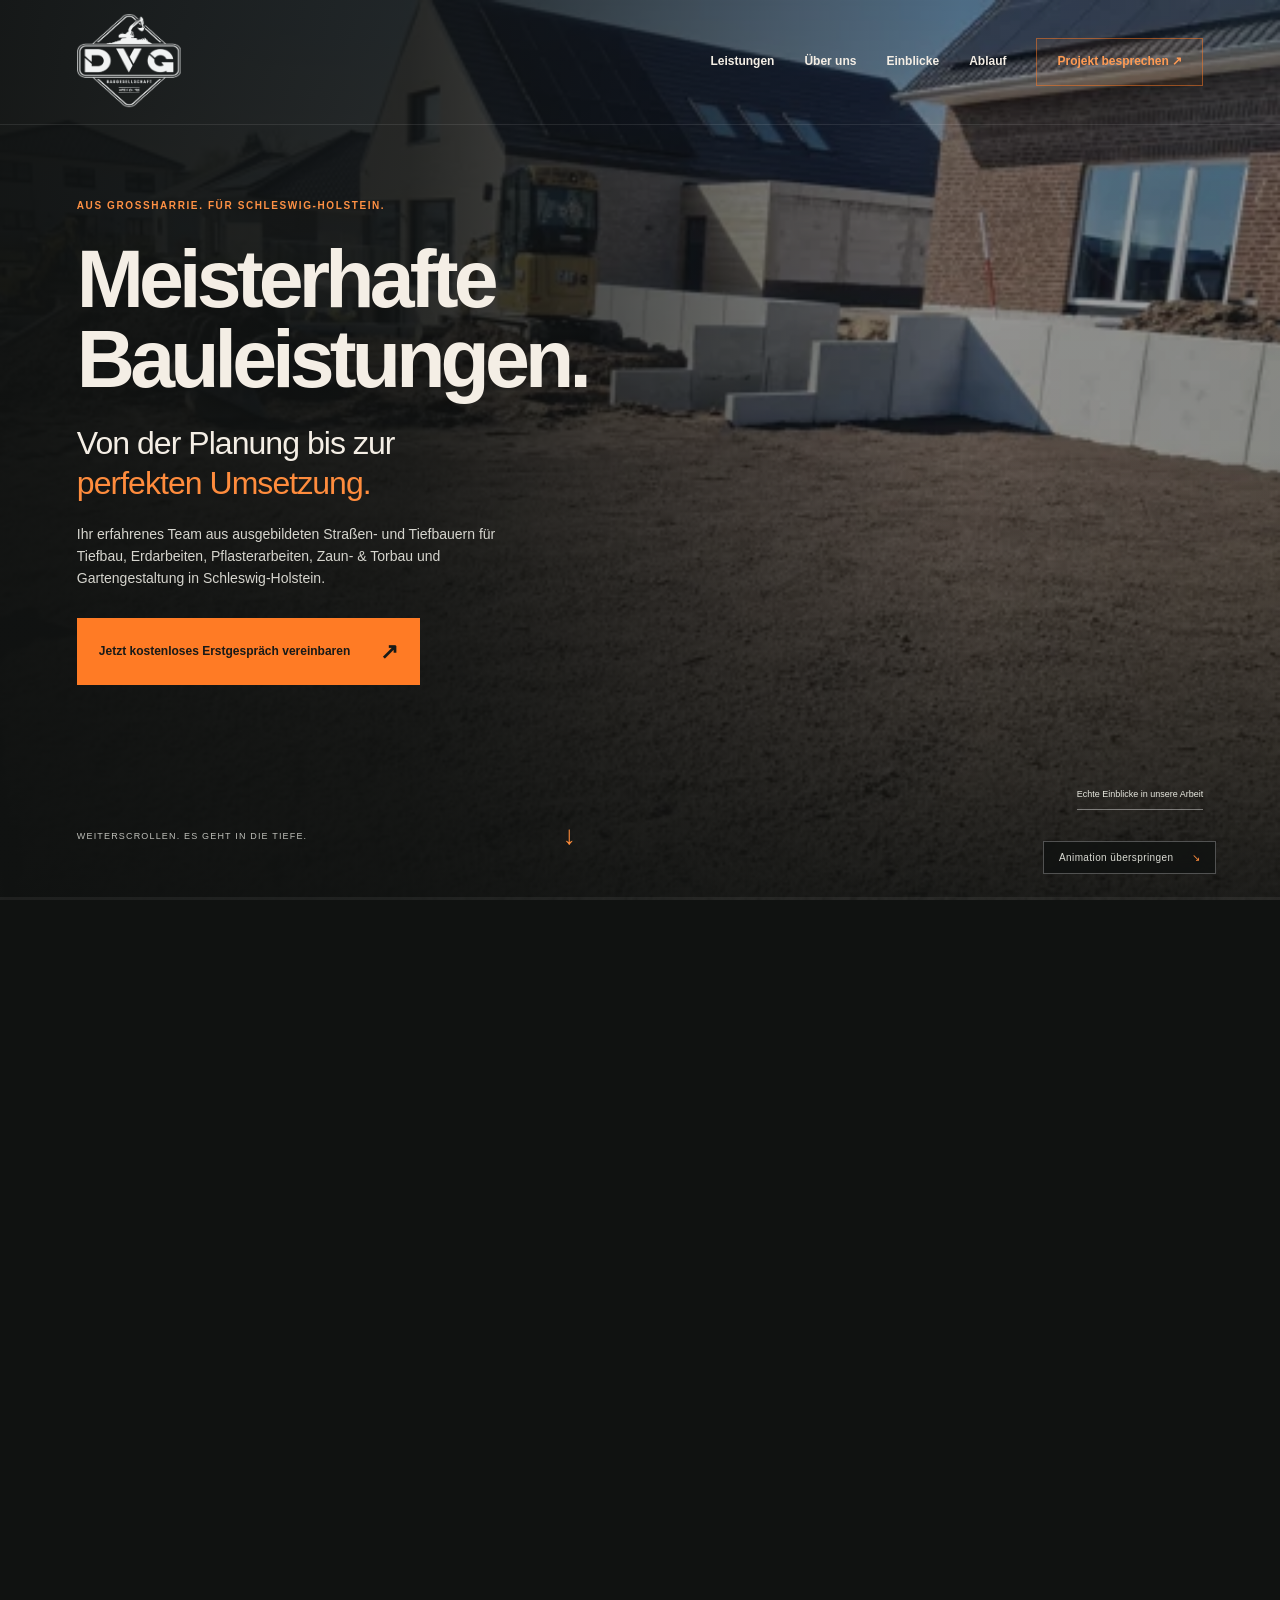
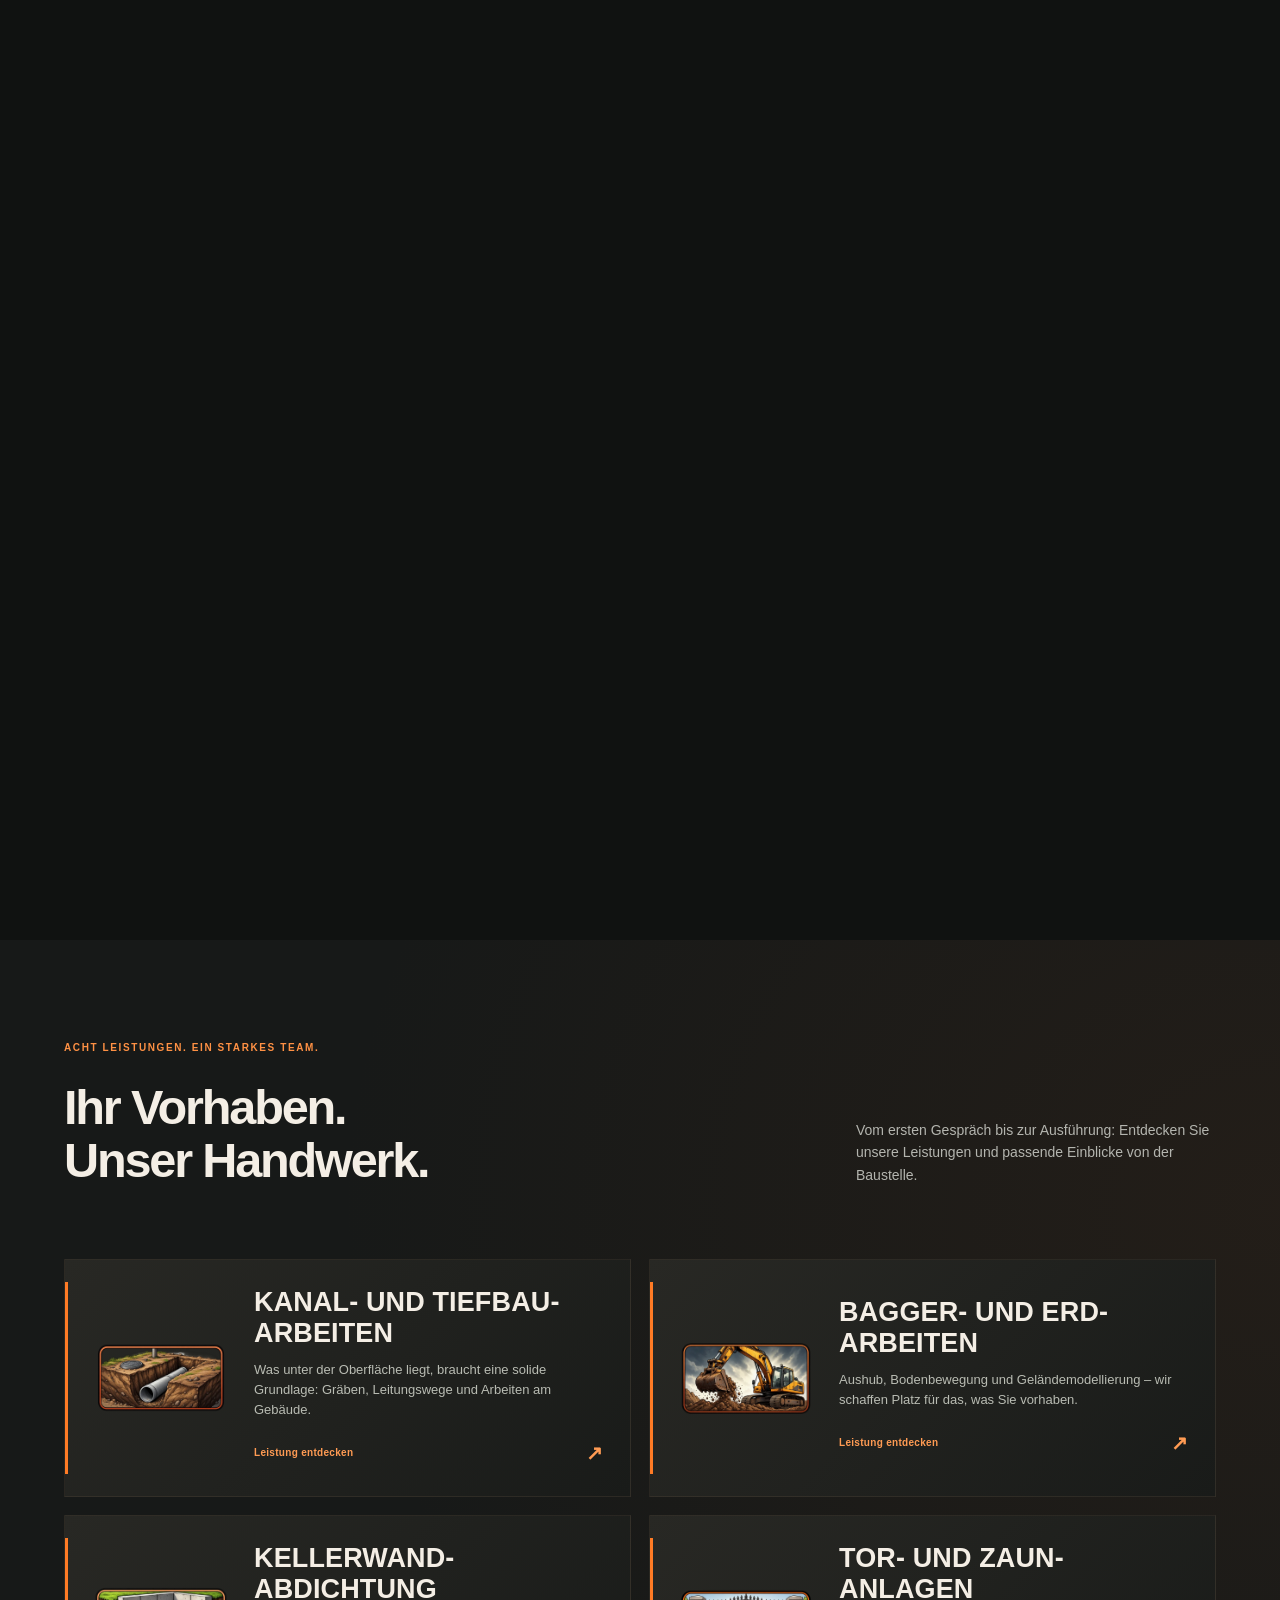
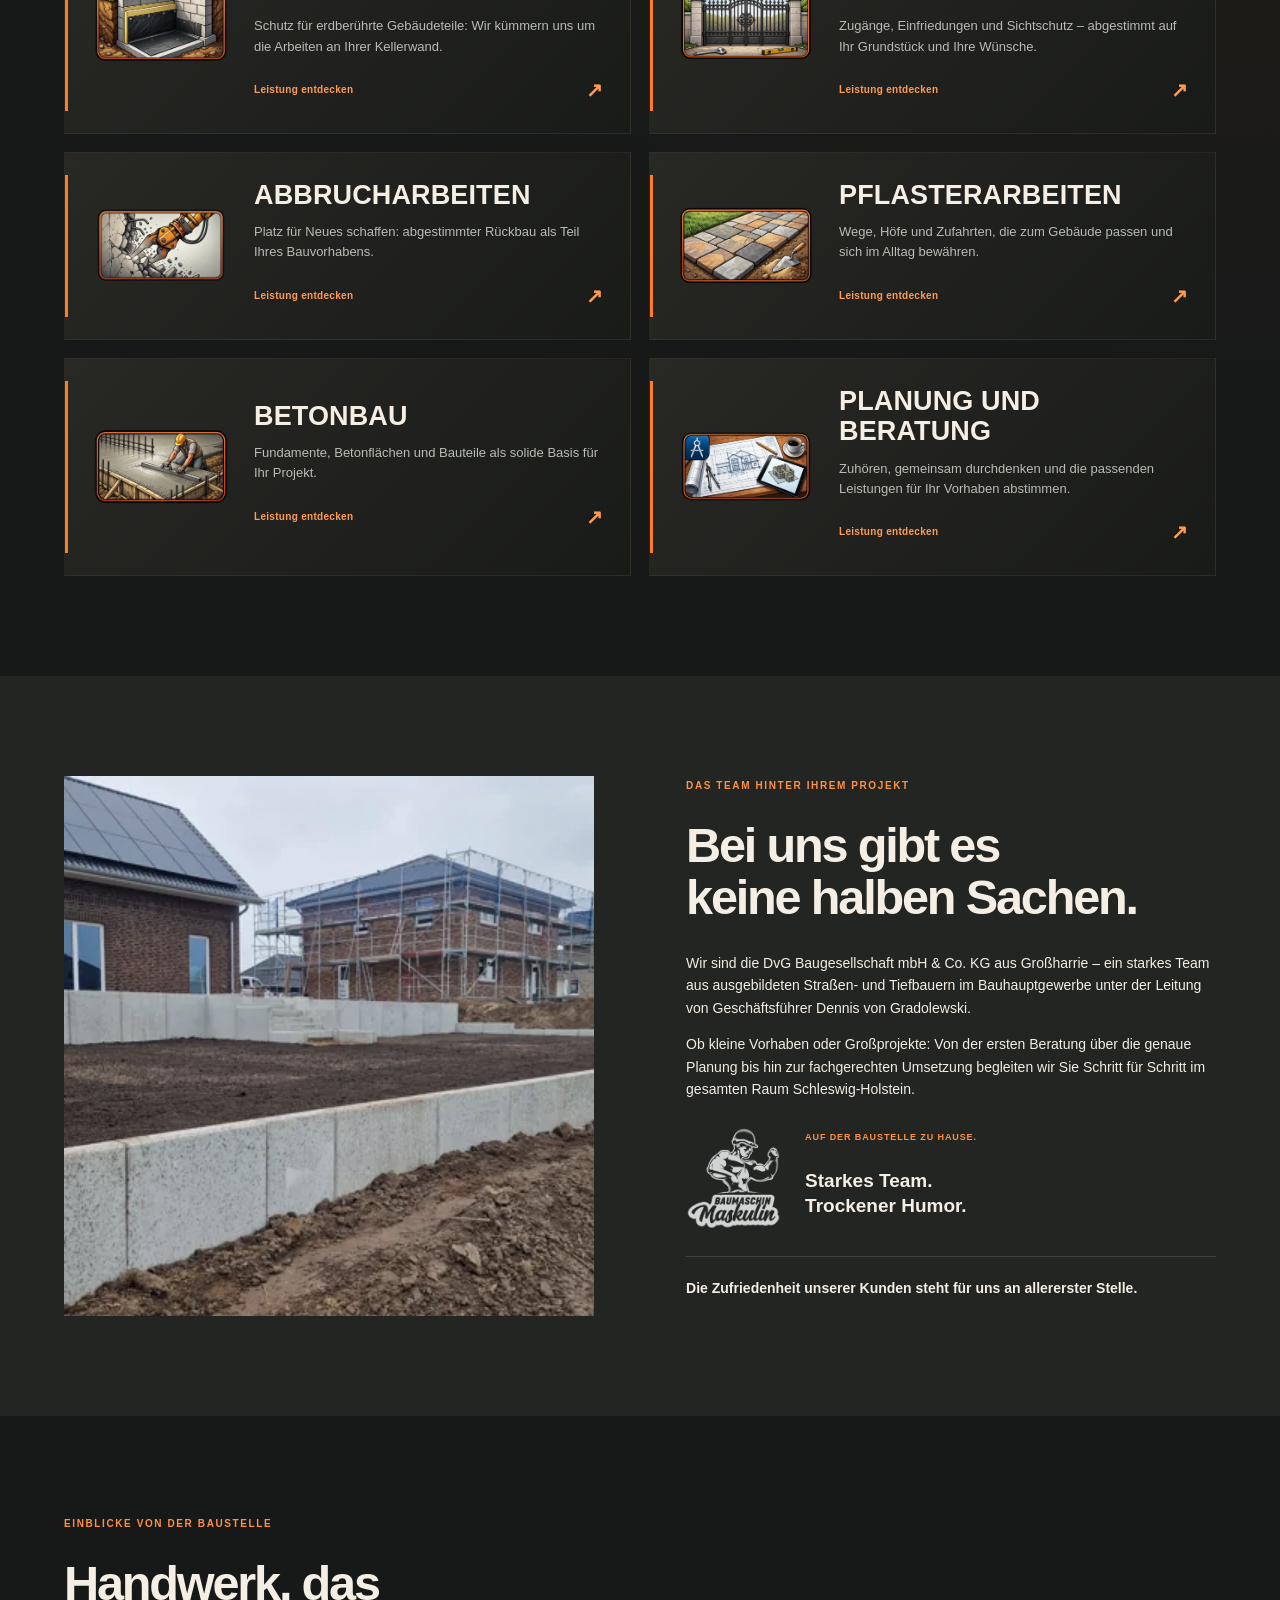
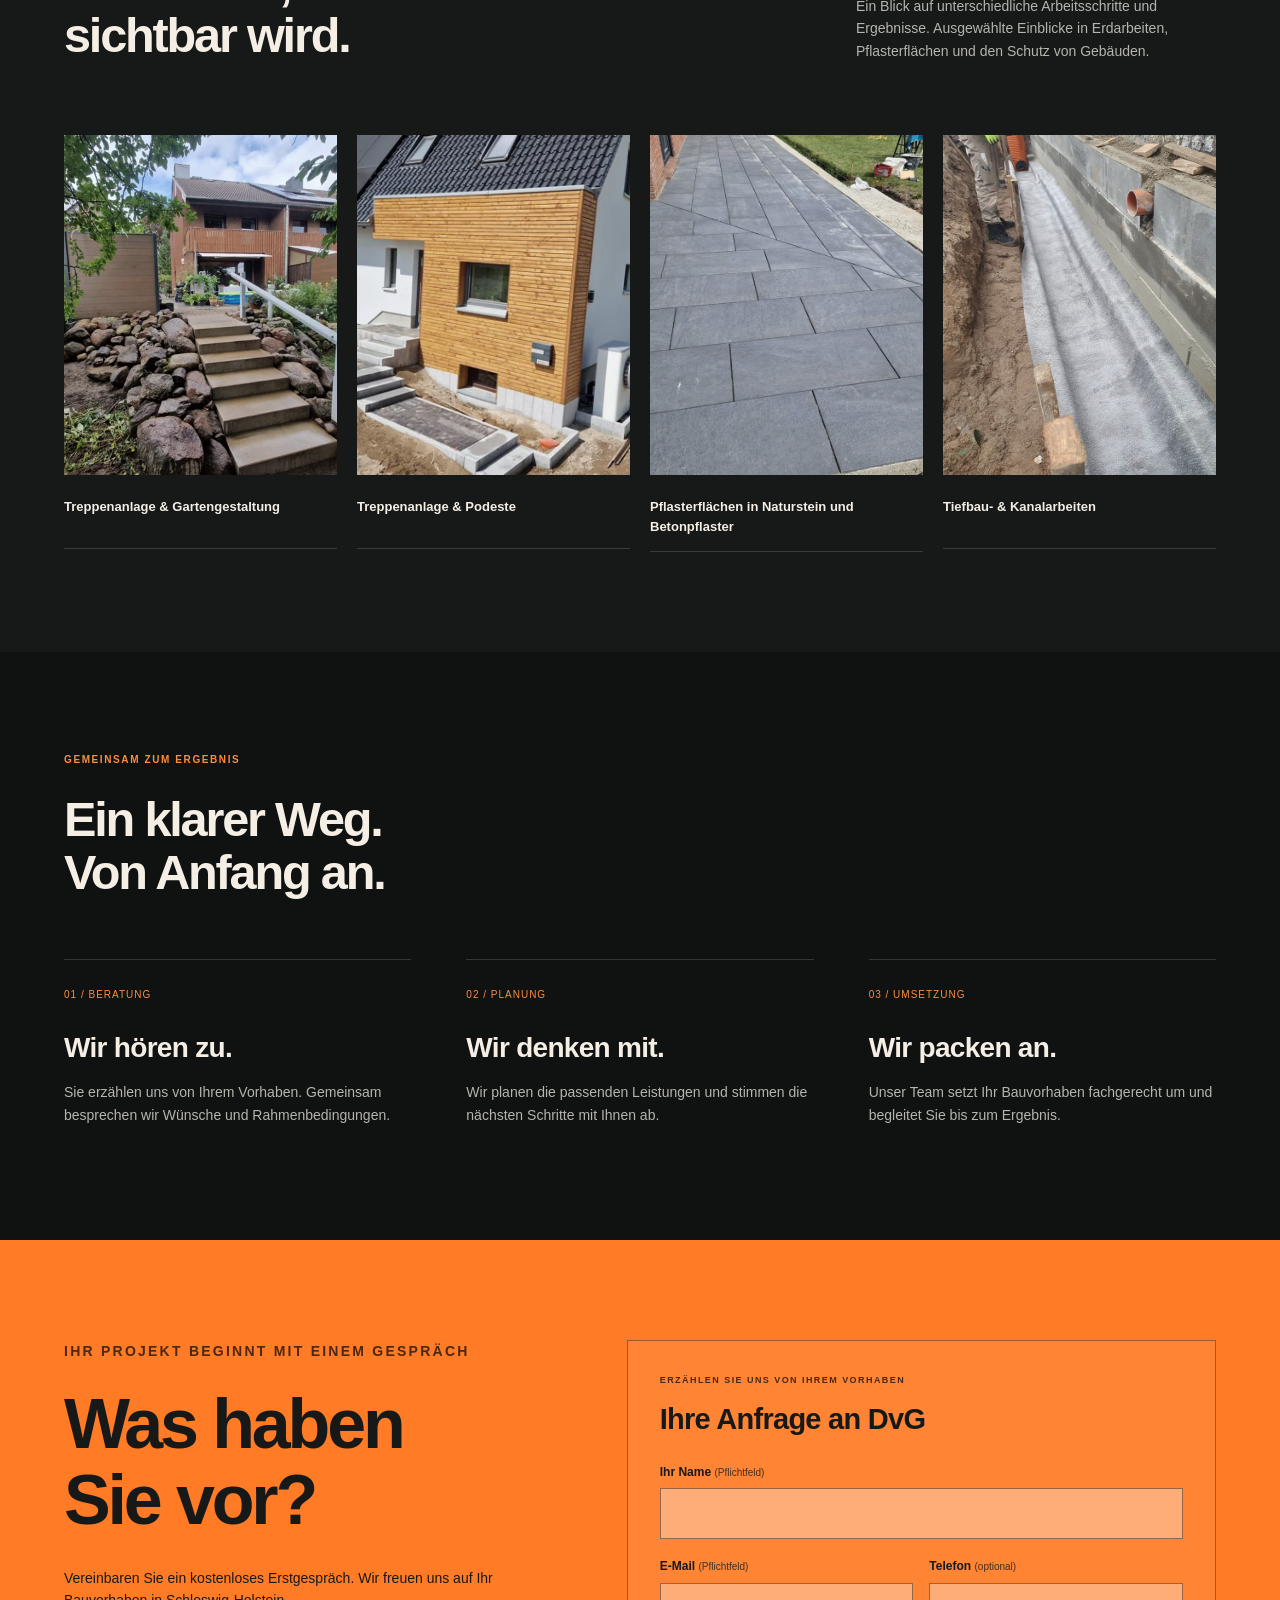
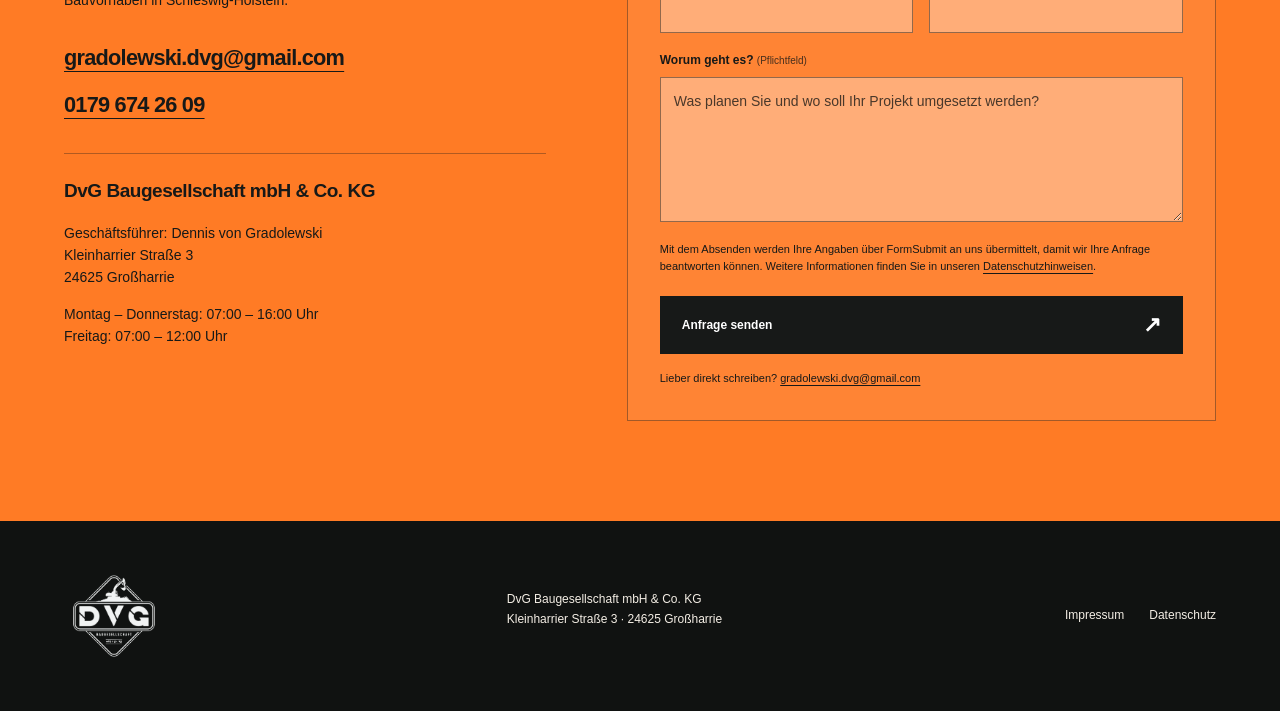
==== commit c6e78483: "Add files via upload" ====
--- a/index.html
+++ b/index.html
@@ -1,2 +1,2 @@
 <!doctype html><html lang="de"><head><meta charset="utf-8"><meta name="viewport" content="width=device-width,initial-scale=1"><meta name="robots" content="noindex,nofollow"><meta name="theme-color" content="#171918"><meta name="description" content="DvG Baugesellschaft aus Großharrie: Tiefbau, Erdarbeiten, Pflasterarbeiten, Zaun- und Torbau sowie Gartengestaltung in Schleswig-Holstein."><title>DvG Baugesellschaft | Bauleistungen in Schleswig-Holstein</title><link rel="stylesheet" href="styles.css?v=20261028-icons-2"><script src="app.js?v=20261028-icons-2" defer></script><link rel="icon" type="image/svg+xml" href="favicon.svg">
-</head><body class="home"><a class="skip" href="#inhalt">Zum Inhalt</a><div class="draft">WEBSITE-ENTWURF · DVG BAUGESELLSCHAFT · GROSSHARRIE</div><header><a class="brand" href="index.html" aria-label="DvG Startseite"><img src="assets/dvg-logo.png" width="1072" height="1099" alt="DVG Baugesellschaft mbH &amp; Co. KG"></a><button class="menu" aria-expanded="false" aria-controls="navigation">Menü</button><nav id="navigation" aria-label="Hauptnavigation"><a href="index.html#leistungen">Leistungen</a><a href="index.html#ueber-uns">Über uns</a><a href="index.html#projekte">Einblicke</a><a href="index.html#ablauf">Ablauf</a><a class="nav-cta" href="index.html#kontakt">Projekt besprechen ↗</a></nav></header><main id="inhalt"><section class="scroll-story" aria-label="Von meisterhaftem Tiefbau zu Monte Fäkalo"><div class="story-stage"><section class="hero"><div class="hero-copy"><p class="eyebrow">AUS GROSSHARRIE. FÜR SCHLESWIG-HOLSTEIN.</p><h1>Meisterhafte<br>Bauleistungen.</h1><p class="hero-sub">Von der Planung bis zur<br><em>perfekten Umsetzung.</em></p><p>Ihr erfahrenes Team aus ausgebildeten Straßen- und Tiefbauern für Tiefbau, Erdarbeiten, Pflasterarbeiten, Zaun- &amp; Torbau und Gartengestaltung in Schleswig-Holstein.</p><a class="button" href="#kontakt">Jetzt kostenloses Erstgespräch vereinbaren <span>↗</span></a><div class="hero-bottom"><span>WEITERSCROLLEN. ES GEHT IN DIE TIEFE.</span><a href="#monte-start" aria-label="Monte Fäkalo entdecken">↓</a></div></div><div class="hero-photo"><img src="assets/projekt-16-1920.webp" width="1920" height="1081" alt="Bagger und modellierte Außenanlage mit Betonstützwänden an Neubauten" fetchpriority="high" srcset="assets/projekt-16-640.webp 640w, assets/projekt-16-1280.webp 1280w, assets/projekt-16-1920.webp 1920w" sizes="(max-width: 700px) 100vw, 50vw"><span class="photo-label">Echte Einblicke in unsere Arbeit</span></div></section><div class="monte-scene" aria-hidden="true"><div class="tunnel-grid"></div><div class="scene-caption"><span class="eyebrow">WIR GEHEN DER SACHE AUF DEN GRUND.</span><h2>Und manchmal<br>kommt was hoch.</h2></div><div class="pipe-wrap"><img class="pipe" src="assets/monte-gulli.png" width="1305" height="1206" alt="" aria-hidden="true"><div class="pipe-shadow"></div></div><div class="monte-shadow"></div><img class="monte-character" src="assets/monte-character.png" width="1266" height="1242" alt="" aria-hidden="true"><div class="flying-drops"></div></div><canvas class="splash-canvas" aria-hidden="true"></canvas><div class="story-outro"><p class="eyebrow">HUMOR HABEN WIR. HANDWERK KÖNNEN WIR.</p><h2>Für alles, was<br><em>darunter liegt.</em></h2><p>Und für das, was sich oben sehen lassen kann.</p><a href="#leistungen" class="button">Unsere Leistungen entdecken <span>↓</span></a></div><button class="skip-scene" type="button">Animation überspringen <span>↘</span></button><span class="scene-progress" aria-hidden="true"><span></span></span></div><span id="monte-start" class="monte-anchor"></span></section><section id="leistungen" class="section services-section"><div class="section-heading"><div><p class="eyebrow">ACHT LEISTUNGEN. EIN STARKES TEAM.</p><h2>Ihr Vorhaben.<br>Unser Handwerk.</h2></div><p>Vom ersten Gespräch bis zur Ausführung: Entdecken Sie unsere Leistungen und passende Einblicke von der Baustelle.</p></div><div class="service-grid"><a class="service-card" href="kanal-und-tiefbauarbeiten.html"><div class="service-icon"><img src="assets/leistungen/illustration-01.webp" width="480" height="284" loading="lazy" alt="" aria-hidden="true"></div><div class="service-card-copy"><h3>Kanal- und Tiefbau&shy;arbeiten</h3><p>Was unter der Oberfläche liegt, braucht eine solide Grundlage: Gräben, Leitungswege und Arbeiten am Gebäude.</p><span class="service-card-link">Leistung entdecken <span aria-hidden="true">↗</span></span></div></a><a class="service-card" href="bagger-und-erdarbeiten.html"><div class="service-icon"><img src="assets/leistungen/illustration-02.webp" width="480" height="284" loading="lazy" alt="" aria-hidden="true"></div><div class="service-card-copy"><h3>Bagger- und Erd&shy;arbeiten</h3><p>Aushub, Bodenbewegung und Geländemodellierung – wir schaffen Platz für das, was Sie vorhaben.</p><span class="service-card-link">Leistung entdecken <span aria-hidden="true">↗</span></span></div></a><a class="service-card" href="kellerwandabdichtungen.html"><div class="service-icon"><img src="assets/leistungen/illustration-03.webp" width="480" height="284" loading="lazy" alt="" aria-hidden="true"></div><div class="service-card-copy"><h3>Kellerwand-<wbr>Abdichtung</h3><p>Schutz für erdberührte Gebäudeteile: Wir kümmern uns um die Arbeiten an Ihrer Kellerwand.</p><span class="service-card-link">Leistung entdecken <span aria-hidden="true">↗</span></span></div></a><a class="service-card" href="tor-und-zaunanlagen.html"><div class="service-icon"><img src="assets/leistungen/illustration-04.webp" width="480" height="284" loading="lazy" alt="" aria-hidden="true"></div><div class="service-card-copy"><h3>Tor- und Zaun&shy;anlagen</h3><p>Zugänge, Einfriedungen und Sichtschutz – abgestimmt auf Ihr Grundstück und Ihre Wünsche.</p><span class="service-card-link">Leistung entdecken <span aria-hidden="true">↗</span></span></div></a><a class="service-card" href="abbrucharbeiten.html"><div class="service-icon"><img src="assets/leistungen/illustration-05.webp" width="480" height="284" loading="lazy" alt="" aria-hidden="true"></div><div class="service-card-copy"><h3>Abbruch&shy;arbeiten</h3><p>Platz für Neues schaffen: abgestimmter Rückbau als Teil Ihres Bauvorhabens.</p><span class="service-card-link">Leistung entdecken <span aria-hidden="true">↗</span></span></div></a><a class="service-card" href="pflasterarbeiten.html"><div class="service-icon"><img src="assets/leistungen/illustration-06.webp" width="480" height="284" loading="lazy" alt="" aria-hidden="true"></div><div class="service-card-copy"><h3>Pflaster&shy;arbeiten</h3><p>Wege, Höfe und Zufahrten, die zum Gebäude passen und sich im Alltag bewähren.</p><span class="service-card-link">Leistung entdecken <span aria-hidden="true">↗</span></span></div></a><a class="service-card" href="betonbau.html"><div class="service-icon"><img src="assets/leistungen/illustration-07.webp" width="480" height="284" loading="lazy" alt="" aria-hidden="true"></div><div class="service-card-copy"><h3>Beton&shy;bau</h3><p>Fundamente, Betonflächen und Bauteile als solide Basis für Ihr Projekt.</p><span class="service-card-link">Leistung entdecken <span aria-hidden="true">↗</span></span></div></a><a class="service-card" href="planung-und-beratung.html"><div class="service-icon"><img src="assets/leistungen/illustration-08.webp" width="480" height="284" loading="lazy" alt="" aria-hidden="true"></div><div class="service-card-copy"><h3>Planung und Beratung</h3><p>Zuhören, gemeinsam durchdenken und die passenden Leistungen für Ihr Vorhaben abstimmen.</p><span class="service-card-link">Leistung entdecken <span aria-hidden="true">↗</span></span></div></a></div></section><section id="ueber-uns" class="about section"><div class="about-image"><img src="assets/projekt-11-1280.webp" width="1280" height="721" loading="lazy" alt="Betonstützwand und modellierte Erdflächen an einem Wohnhaus" srcset="assets/projekt-11-640.webp 640w, assets/projekt-11-1280.webp 1280w, assets/projekt-11-1920.webp 1920w" sizes="(max-width: 700px) 100vw, 50vw"></div><div><p class="eyebrow">DAS TEAM HINTER IHREM PROJEKT</p><h2>Bei uns gibt es<br>keine halben Sachen.</h2><p>Wir sind die DvG Baugesellschaft mbH &amp; Co. KG aus Großharrie – ein starkes Team aus ausgebildeten Straßen- und Tiefbauern im Bauhauptgewerbe unter der Leitung von Geschäftsführer Dennis von Gradolewski.</p><p>Ob kleine Vorhaben oder Großprojekte: Von der ersten Beratung über die genaue Planung bis hin zur fachgerechten Umsetzung begleiten wir Sie Schritt für Schritt im gesamten Raum Schleswig-Holstein.</p><div class="crew-joke"><img src="assets/baumaschin-maskulin.png" width="855" height="931" loading="lazy" alt="Baumaschin Maskulin – augenzwinkerndes Team-Motiv"><div><span class="eyebrow">AUF DER BAUSTELLE ZU HAUSE.</span><p>Starkes Team.<br>Trockener Humor.</p></div></div><p class="promise">Die Zufriedenheit unserer Kunden steht für uns an allererster Stelle.</p></div></section><section id="projekte" class="section projects"><div class="section-heading"><div><p class="eyebrow">EINBLICKE VON DER BAUSTELLE</p><h2>Handwerk, das<br>sichtbar wird.</h2></div><p>Ein Blick auf unterschiedliche Arbeitsschritte und Ergebnisse. Ausgewählte Einblicke in Erdarbeiten, Pflasterflächen und den Schutz von Gebäuden.</p></div><div class="gallery"><figure><img src="assets/projekt-22-640.webp" srcset="assets/projekt-22-640.webp 640w, assets/projekt-22-1280.webp 1280w, assets/projekt-22-1920.webp 1920w" sizes="(max-width:700px) 100vw, (max-width:1000px) 44vw, 23vw" loading="lazy" alt="Treppenanlage &amp; Gartengestaltung"><figcaption><span>Treppenanlage &amp; Gartengestaltung</span></figcaption></figure><figure><img src="assets/projekt-23-640.webp" srcset="assets/projekt-23-640.webp 640w, assets/projekt-23-1280.webp 1280w, assets/projekt-23-1920.webp 1920w" sizes="(max-width:700px) 100vw, (max-width:1000px) 44vw, 23vw" loading="lazy" alt="Treppenanlage &amp; Podeste"><figcaption><span>Treppenanlage &amp; Podeste</span></figcaption></figure><figure><img src="assets/projekt-24-640.webp" srcset="assets/projekt-24-640.webp 640w, assets/projekt-24-1280.webp 1280w, assets/projekt-24-1920.webp 1920w" sizes="(max-width:700px) 100vw, (max-width:1000px) 44vw, 23vw" loading="lazy" alt="Pflasterflächen in Naturstein und Betonpflaster"><figcaption><span>Pflasterflächen in Naturstein und Betonpflaster</span></figcaption></figure><figure><img src="assets/projekt-25-640.webp" srcset="assets/projekt-25-640.webp 640w, assets/projekt-25-1280.webp 1280w, assets/projekt-25-1920.webp 1920w" sizes="(max-width:700px) 100vw, (max-width:1000px) 44vw, 23vw" loading="lazy" alt="Tiefbau- &amp; Kanalarbeiten"><figcaption><span>Tiefbau- &amp; Kanalarbeiten</span></figcaption></figure></div></section><section id="ablauf" class="section process"><p class="eyebrow">GEMEINSAM ZUM ERGEBNIS</p><h2>Ein klarer Weg.<br>Von Anfang an.</h2><div class="steps"><article><span>01 / BERATUNG</span><h3>Wir hören zu.</h3><p>Sie erzählen uns von Ihrem Vorhaben. Gemeinsam besprechen wir Wünsche und Rahmenbedingungen.</p></article><article><span>02 / PLANUNG</span><h3>Wir denken mit.</h3><p>Wir planen die passenden Leistungen und stimmen die nächsten Schritte mit Ihnen ab.</p></article><article><span>03 / UMSETZUNG</span><h3>Wir packen an.</h3><p>Unser Team setzt Ihr Bauvorhaben fachgerecht um und begleitet Sie bis zum Ergebnis.</p></article></div></section><section id="kontakt" class="section contact"><div class="contact-details"><p class="eyebrow">IHR PROJEKT BEGINNT MIT EINEM GESPRÄCH</p><h2>Was haben<br>Sie vor?</h2><p>Vereinbaren Sie ein kostenloses Erstgespräch. Wir freuen uns auf Ihr Bauvorhaben in Schleswig-Holstein.</p><div class="contact-direct"><a href="mailto:gradolewski.dvg@gmail.com">gradolewski.dvg@gmail.com</a><a href="tel:+491796742609">0179 674 26 09</a></div><div class="contact-address"><h3>DvG Baugesellschaft mbH &amp; Co. KG</h3><p>Geschäftsführer: Dennis von Gradolewski<br>Kleinharrier Straße 3<br>24625 Großharrie</p><p>Montag – Donnerstag: 07:00 – 16:00 Uhr<br>Freitag: 07:00 – 12:00 Uhr</p></div></div><div class="contact-form-box"><p class="eyebrow">ERZÄHLEN SIE UNS VON IHREM VORHABEN</p><h3>Ihre Anfrage an DvG</h3><form class="contact-form" action="https://formsubmit.co/gradolewski.dvg@gmail.com" method="POST"><input type="hidden" name="_subject" value="Neue Projektanfrage über die DvG-Website"><input type="hidden" name="_template" value="table"><input type="hidden" name="_captcha" value="false"><input type="hidden" name="_next" value="https://dvg-baugesellschaft-vorschau.inqup.chatgpt.site/anfrage-gesendet.html"><input type="hidden" name="_url" value="https://dvg-baugesellschaft-vorschau.inqup.chatgpt.site/#kontakt"><div class="form-trap" aria-hidden="true"><label for="website-field">Website</label><input id="website-field" type="text" name="_honey" tabindex="-1" autocomplete="off"></div><label for="contact-name">Ihr Name <span>(Pflichtfeld)</span></label><input id="contact-name" name="name" type="text" autocomplete="name" maxlength="120" required><div class="form-row"><div><label for="contact-email">E-Mail <span>(Pflichtfeld)</span></label><input id="contact-email" name="email" type="email" autocomplete="email" maxlength="254" required></div><div><label for="contact-phone">Telefon <span>(optional)</span></label><input id="contact-phone" name="Telefon" type="tel" autocomplete="tel" maxlength="40"></div></div><label for="contact-message">Worum geht es? <span>(Pflichtfeld)</span></label><textarea id="contact-message" name="Nachricht" rows="5" minlength="10" maxlength="5000" placeholder="Was planen Sie und wo soll Ihr Projekt umgesetzt werden?" required></textarea><p class="form-privacy">Mit dem Absenden werden Ihre Angaben über FormSubmit an uns übermittelt, damit wir Ihre Anfrage beantworten können. Weitere Informationen finden Sie in unseren <a href="datenschutz.html#kontaktformular">Datenschutzhinweisen</a>.</p><button class="button form-submit" type="submit">Anfrage senden <span aria-hidden="true">↗</span></button><p class="form-alternative">Lieber direkt schreiben? <a href="mailto:gradolewski.dvg@gmail.com">gradolewski.dvg@gmail.com</a></p></form></div></section></main><footer><a class="brand" href="index.html"><img src="assets/dvg-logo.png" width="1072" height="1099" alt="DVG Baugesellschaft mbH &amp; Co. KG"></a><p>DvG Baugesellschaft mbH &amp; Co. KG<br>Kleinharrier Straße 3 · 24625 Großharrie</p><div><a href="impressum.html">Impressum</a><a href="datenschutz.html">Datenschutz</a></div></footer></body></html>+</head><body class="home"><a class="skip" href="#inhalt">Zum Inhalt</a><header><a class="brand" href="index.html" aria-label="DvG Startseite"><img src="assets/dvg-logo.png" width="1072" height="1099" alt="DVG Baugesellschaft mbH &amp; Co. KG"></a><button class="menu" aria-expanded="false" aria-controls="navigation">Menü</button><nav id="navigation" aria-label="Hauptnavigation"><a href="index.html#leistungen">Leistungen</a><a href="index.html#ueber-uns">Über uns</a><a href="index.html#projekte">Einblicke</a><a href="index.html#ablauf">Ablauf</a><a class="nav-cta" href="index.html#kontakt">Projekt besprechen ↗</a></nav></header><main id="inhalt"><section class="scroll-story" aria-label="Von meisterhaftem Tiefbau zu Monte Fäkalo"><div class="story-stage"><section class="hero"><div class="hero-copy"><p class="eyebrow">AUS GROSSHARRIE. FÜR SCHLESWIG-HOLSTEIN.</p><h1>Meisterhafte<br>Bauleistungen.</h1><p class="hero-sub">Von der Planung bis zur<br><em>perfekten Umsetzung.</em></p><p>Ihr erfahrenes Team aus ausgebildeten Straßen- und Tiefbauern für Tiefbau, Erdarbeiten, Pflasterarbeiten, Zaun- &amp; Torbau und Gartengestaltung in Schleswig-Holstein.</p><a class="button" href="#kontakt">Jetzt kostenloses Erstgespräch vereinbaren <span>↗</span></a><div class="hero-bottom"><span>WEITERSCROLLEN. ES GEHT IN DIE TIEFE.</span><a href="#monte-start" aria-label="Monte Fäkalo entdecken">↓</a></div></div><div class="hero-photo"><img src="assets/projekt-16-1920.webp" width="1920" height="1081" alt="Bagger und modellierte Außenanlage mit Betonstützwänden an Neubauten" fetchpriority="high" srcset="assets/projekt-16-640.webp 640w, assets/projekt-16-1280.webp 1280w, assets/projekt-16-1920.webp 1920w" sizes="(max-width: 700px) 100vw, 50vw"><span class="photo-label">Echte Einblicke in unsere Arbeit</span></div></section><div class="monte-scene" aria-hidden="true"><div class="tunnel-grid"></div><div class="scene-caption"><span class="eyebrow">WIR GEHEN DER SACHE AUF DEN GRUND.</span><h2>Und manchmal<br>kommt was hoch.</h2></div><div class="pipe-wrap"><img class="pipe" src="assets/monte-gulli.png" width="1305" height="1206" alt="" aria-hidden="true"><div class="pipe-shadow"></div></div><div class="monte-shadow"></div><img class="monte-character" src="assets/monte-character.png" width="1266" height="1242" alt="" aria-hidden="true"><div class="flying-drops"></div></div><canvas class="splash-canvas" aria-hidden="true"></canvas><div class="story-outro"><p class="eyebrow">HUMOR HABEN WIR. HANDWERK KÖNNEN WIR.</p><h2>Für alles, was<br><em>darunter liegt.</em></h2><p>Und für das, was sich oben sehen lassen kann.</p><a href="#leistungen" class="button">Unsere Leistungen entdecken <span>↓</span></a></div><button class="skip-scene" type="button">Animation überspringen <span>↘</span></button><span class="scene-progress" aria-hidden="true"><span></span></span></div><span id="monte-start" class="monte-anchor"></span></section><section id="leistungen" class="section services-section"><div class="section-heading"><div><p class="eyebrow">ACHT LEISTUNGEN. EIN STARKES TEAM.</p><h2>Ihr Vorhaben.<br>Unser Handwerk.</h2></div><p>Vom ersten Gespräch bis zur Ausführung: Entdecken Sie unsere Leistungen und passende Einblicke von der Baustelle.</p></div><div class="service-grid"><a class="service-card" href="kanal-und-tiefbauarbeiten.html"><div class="service-icon"><img src="assets/leistungen/illustration-01.webp" width="480" height="284" loading="lazy" alt="" aria-hidden="true"></div><div class="service-card-copy"><h3>Kanal- und Tiefbau&shy;arbeiten</h3><p>Was unter der Oberfläche liegt, braucht eine solide Grundlage: Gräben, Leitungswege und Arbeiten am Gebäude.</p><span class="service-card-link">Leistung entdecken <span aria-hidden="true">↗</span></span></div></a><a class="service-card" href="bagger-und-erdarbeiten.html"><div class="service-icon"><img src="assets/leistungen/illustration-02.webp" width="480" height="284" loading="lazy" alt="" aria-hidden="true"></div><div class="service-card-copy"><h3>Bagger- und Erd&shy;arbeiten</h3><p>Aushub, Bodenbewegung und Geländemodellierung – wir schaffen Platz für das, was Sie vorhaben.</p><span class="service-card-link">Leistung entdecken <span aria-hidden="true">↗</span></span></div></a><a class="service-card" href="kellerwandabdichtungen.html"><div class="service-icon"><img src="assets/leistungen/illustration-03.webp" width="480" height="284" loading="lazy" alt="" aria-hidden="true"></div><div class="service-card-copy"><h3>Kellerwand-<wbr>Abdichtung</h3><p>Schutz für erdberührte Gebäudeteile: Wir kümmern uns um die Arbeiten an Ihrer Kellerwand.</p><span class="service-card-link">Leistung entdecken <span aria-hidden="true">↗</span></span></div></a><a class="service-card" href="tor-und-zaunanlagen.html"><div class="service-icon"><img src="assets/leistungen/illustration-04.webp" width="480" height="284" loading="lazy" alt="" aria-hidden="true"></div><div class="service-card-copy"><h3>Tor- und Zaun&shy;anlagen</h3><p>Zugänge, Einfriedungen und Sichtschutz – abgestimmt auf Ihr Grundstück und Ihre Wünsche.</p><span class="service-card-link">Leistung entdecken <span aria-hidden="true">↗</span></span></div></a><a class="service-card" href="abbrucharbeiten.html"><div class="service-icon"><img src="assets/leistungen/illustration-05.webp" width="480" height="284" loading="lazy" alt="" aria-hidden="true"></div><div class="service-card-copy"><h3>Abbruch&shy;arbeiten</h3><p>Platz für Neues schaffen: abgestimmter Rückbau als Teil Ihres Bauvorhabens.</p><span class="service-card-link">Leistung entdecken <span aria-hidden="true">↗</span></span></div></a><a class="service-card" href="pflasterarbeiten.html"><div class="service-icon"><img src="assets/leistungen/illustration-06.webp" width="480" height="284" loading="lazy" alt="" aria-hidden="true"></div><div class="service-card-copy"><h3>Pflaster&shy;arbeiten</h3><p>Wege, Höfe und Zufahrten, die zum Gebäude passen und sich im Alltag bewähren.</p><span class="service-card-link">Leistung entdecken <span aria-hidden="true">↗</span></span></div></a><a class="service-card" href="betonbau.html"><div class="service-icon"><img src="assets/leistungen/illustration-07.webp" width="480" height="284" loading="lazy" alt="" aria-hidden="true"></div><div class="service-card-copy"><h3>Beton&shy;bau</h3><p>Fundamente, Betonflächen und Bauteile als solide Basis für Ihr Projekt.</p><span class="service-card-link">Leistung entdecken <span aria-hidden="true">↗</span></span></div></a><a class="service-card" href="planung-und-beratung.html"><div class="service-icon"><img src="assets/leistungen/illustration-08.webp" width="480" height="284" loading="lazy" alt="" aria-hidden="true"></div><div class="service-card-copy"><h3>Planung und Beratung</h3><p>Zuhören, gemeinsam durchdenken und die passenden Leistungen für Ihr Vorhaben abstimmen.</p><span class="service-card-link">Leistung entdecken <span aria-hidden="true">↗</span></span></div></a></div></section><section id="ueber-uns" class="about section"><div class="about-image"><img src="assets/projekt-11-1280.webp" width="1280" height="721" loading="lazy" alt="Betonstützwand und modellierte Erdflächen an einem Wohnhaus" srcset="assets/projekt-11-640.webp 640w, assets/projekt-11-1280.webp 1280w, assets/projekt-11-1920.webp 1920w" sizes="(max-width: 700px) 100vw, 50vw"></div><div><p class="eyebrow">DAS TEAM HINTER IHREM PROJEKT</p><h2>Bei uns gibt es<br>keine halben Sachen.</h2><p>Wir sind die DvG Baugesellschaft mbH &amp; Co. KG aus Großharrie – ein starkes Team aus ausgebildeten Straßen- und Tiefbauern im Bauhauptgewerbe unter der Leitung von Geschäftsführer Dennis von Gradolewski.</p><p>Ob kleine Vorhaben oder Großprojekte: Von der ersten Beratung über die genaue Planung bis hin zur fachgerechten Umsetzung begleiten wir Sie Schritt für Schritt im gesamten Raum Schleswig-Holstein.</p><div class="crew-joke"><img src="assets/baumaschin-maskulin.png" width="855" height="931" loading="lazy" alt="Baumaschin Maskulin – augenzwinkerndes Team-Motiv"><div><span class="eyebrow">AUF DER BAUSTELLE ZU HAUSE.</span><p>Starkes Team.<br>Trockener Humor.</p></div></div><p class="promise">Die Zufriedenheit unserer Kunden steht für uns an allererster Stelle.</p></div></section><section id="projekte" class="section projects"><div class="section-heading"><div><p class="eyebrow">EINBLICKE VON DER BAUSTELLE</p><h2>Handwerk, das<br>sichtbar wird.</h2></div><p>Ein Blick auf unterschiedliche Arbeitsschritte und Ergebnisse. Ausgewählte Einblicke in Erdarbeiten, Pflasterflächen und den Schutz von Gebäuden.</p></div><div class="gallery"><figure><img src="assets/projekt-22-640.webp" srcset="assets/projekt-22-640.webp 640w, assets/projekt-22-1280.webp 1280w, assets/projekt-22-1920.webp 1920w" sizes="(max-width:700px) 100vw, (max-width:1000px) 44vw, 23vw" loading="lazy" alt="Treppenanlage &amp; Gartengestaltung"><figcaption><span>Treppenanlage &amp; Gartengestaltung</span></figcaption></figure><figure><img src="assets/projekt-23-640.webp" srcset="assets/projekt-23-640.webp 640w, assets/projekt-23-1280.webp 1280w, assets/projekt-23-1920.webp 1920w" sizes="(max-width:700px) 100vw, (max-width:1000px) 44vw, 23vw" loading="lazy" alt="Treppenanlage &amp; Podeste"><figcaption><span>Treppenanlage &amp; Podeste</span></figcaption></figure><figure><img src="assets/projekt-24-640.webp" srcset="assets/projekt-24-640.webp 640w, assets/projekt-24-1280.webp 1280w, assets/projekt-24-1920.webp 1920w" sizes="(max-width:700px) 100vw, (max-width:1000px) 44vw, 23vw" loading="lazy" alt="Pflasterflächen in Naturstein und Betonpflaster"><figcaption><span>Pflasterflächen in Naturstein und Betonpflaster</span></figcaption></figure><figure><img src="assets/projekt-25-640.webp" srcset="assets/projekt-25-640.webp 640w, assets/projekt-25-1280.webp 1280w, assets/projekt-25-1920.webp 1920w" sizes="(max-width:700px) 100vw, (max-width:1000px) 44vw, 23vw" loading="lazy" alt="Tiefbau- &amp; Kanalarbeiten"><figcaption><span>Tiefbau- &amp; Kanalarbeiten</span></figcaption></figure></div></section><section id="ablauf" class="section process"><p class="eyebrow">GEMEINSAM ZUM ERGEBNIS</p><h2>Ein klarer Weg.<br>Von Anfang an.</h2><div class="steps"><article><span>01 / BERATUNG</span><h3>Wir hören zu.</h3><p>Sie erzählen uns von Ihrem Vorhaben. Gemeinsam besprechen wir Wünsche und Rahmenbedingungen.</p></article><article><span>02 / PLANUNG</span><h3>Wir denken mit.</h3><p>Wir planen die passenden Leistungen und stimmen die nächsten Schritte mit Ihnen ab.</p></article><article><span>03 / UMSETZUNG</span><h3>Wir packen an.</h3><p>Unser Team setzt Ihr Bauvorhaben fachgerecht um und begleitet Sie bis zum Ergebnis.</p></article></div></section><section id="kontakt" class="section contact"><div class="contact-details"><p class="eyebrow">IHR PROJEKT BEGINNT MIT EINEM GESPRÄCH</p><h2>Was haben<br>Sie vor?</h2><p>Vereinbaren Sie ein kostenloses Erstgespräch. Wir freuen uns auf Ihr Bauvorhaben in Schleswig-Holstein.</p><div class="contact-direct"><a href="mailto:gradolewski.dvg@gmail.com">gradolewski.dvg@gmail.com</a><a href="tel:+491796742609">0179 674 26 09</a></div><div class="contact-address"><h3>DvG Baugesellschaft mbH &amp; Co. KG</h3><p>Geschäftsführer: Dennis von Gradolewski<br>Kleinharrier Straße 3<br>24625 Großharrie</p><p>Montag – Donnerstag: 07:00 – 16:00 Uhr<br>Freitag: 07:00 – 12:00 Uhr</p></div></div><div class="contact-form-box"><p class="eyebrow">ERZÄHLEN SIE UNS VON IHREM VORHABEN</p><h3>Ihre Anfrage an DvG</h3><form class="contact-form" action="https://formsubmit.co/gradolewski.dvg@gmail.com" method="POST"><input type="hidden" name="_subject" value="Neue Projektanfrage über die DvG-Website"><input type="hidden" name="_template" value="table"><input type="hidden" name="_captcha" value="false"><input type="hidden" name="_next" value="https://dvg-baugesellschaft.de/anfrage-gesendet.html"><input type="hidden" name="_url" value="https://dvg-baugesellschaft.de/#kontakt"><div class="form-trap" aria-hidden="true"><label for="website-field">Website</label><input id="website-field" type="text" name="_honey" tabindex="-1" autocomplete="off"></div><label for="contact-name">Ihr Name <span>(Pflichtfeld)</span></label><input id="contact-name" name="name" type="text" autocomplete="name" maxlength="120" required><div class="form-row"><div><label for="contact-email">E-Mail <span>(Pflichtfeld)</span></label><input id="contact-email" name="email" type="email" autocomplete="email" maxlength="254" required></div><div><label for="contact-phone">Telefon <span>(optional)</span></label><input id="contact-phone" name="Telefon" type="tel" autocomplete="tel" maxlength="40"></div></div><label for="contact-message">Worum geht es? <span>(Pflichtfeld)</span></label><textarea id="contact-message" name="Nachricht" rows="5" minlength="10" maxlength="5000" placeholder="Was planen Sie und wo soll Ihr Projekt umgesetzt werden?" required></textarea><p class="form-privacy">Mit dem Absenden werden Ihre Angaben über FormSubmit an uns übermittelt, damit wir Ihre Anfrage beantworten können. Weitere Informationen finden Sie in unseren <a href="datenschutz.html#kontaktformular">Datenschutzhinweisen</a>.</p><button class="button form-submit" type="submit">Anfrage senden <span aria-hidden="true">↗</span></button><p class="form-alternative">Lieber direkt schreiben? <a href="mailto:gradolewski.dvg@gmail.com">gradolewski.dvg@gmail.com</a></p></form></div></section></main><footer><a class="brand" href="index.html"><img src="assets/dvg-logo.png" width="1072" height="1099" alt="DVG Baugesellschaft mbH &amp; Co. KG"></a><p>DvG Baugesellschaft mbH &amp; Co. KG<br>Kleinharrier Straße 3 · 24625 Großharrie</p><div><a href="impressum.html">Impressum</a><a href="datenschutz.html">Datenschutz</a></div></footer></body></html>
--- a/styles.css
+++ b/styles.css
@@ -38,3 +38,6 @@
 .service-icon{filter:none}.service-icon img{border-radius:13px;object-fit:contain}.service-card h3{overflow-wrap:normal;word-break:normal;hyphens:manual}.service-hero-grid{grid-template-columns:minmax(0,1050px)}.service-hero h1{overflow-wrap:normal;word-break:normal;hyphens:manual}.service-lead{max-width:810px}.related-links>a{grid-template-columns:minmax(0,1fr) 25px}.related-links>a>span:first-child{hyphens:manual;overflow-wrap:normal}.related-links>a>span:last-child{color:#ff9144}.service-tasks article h3{margin-top:0}.projects .gallery figcaption{font-size:13px;line-height:1.5;min-height:67px;font-weight:600}.projects .gallery img{height:340px;object-fit:cover}.service-page .breadcrumbs>span:last-child{max-width:100%;overflow-wrap:normal;hyphens:manual}
 @media(max-width:700px){.service-hero h1{font-size:clamp(32px,8.5vw,51px)}.projects .gallery figcaption{font-size:12px}.projects .gallery img{height:300px}.service-card h3{font-size:22px}}
 @media(max-width:400px){.service-card{grid-template-columns:58px minmax(0,1fr);padding:20px 15px;gap:13px}.service-card h3{font-size:20px}.service-icon img{height:70px}.service-hero h1{font-size:32px}}
+
+/* Header starts at the top after removing the draft banner. */
+.home>header{top:0}
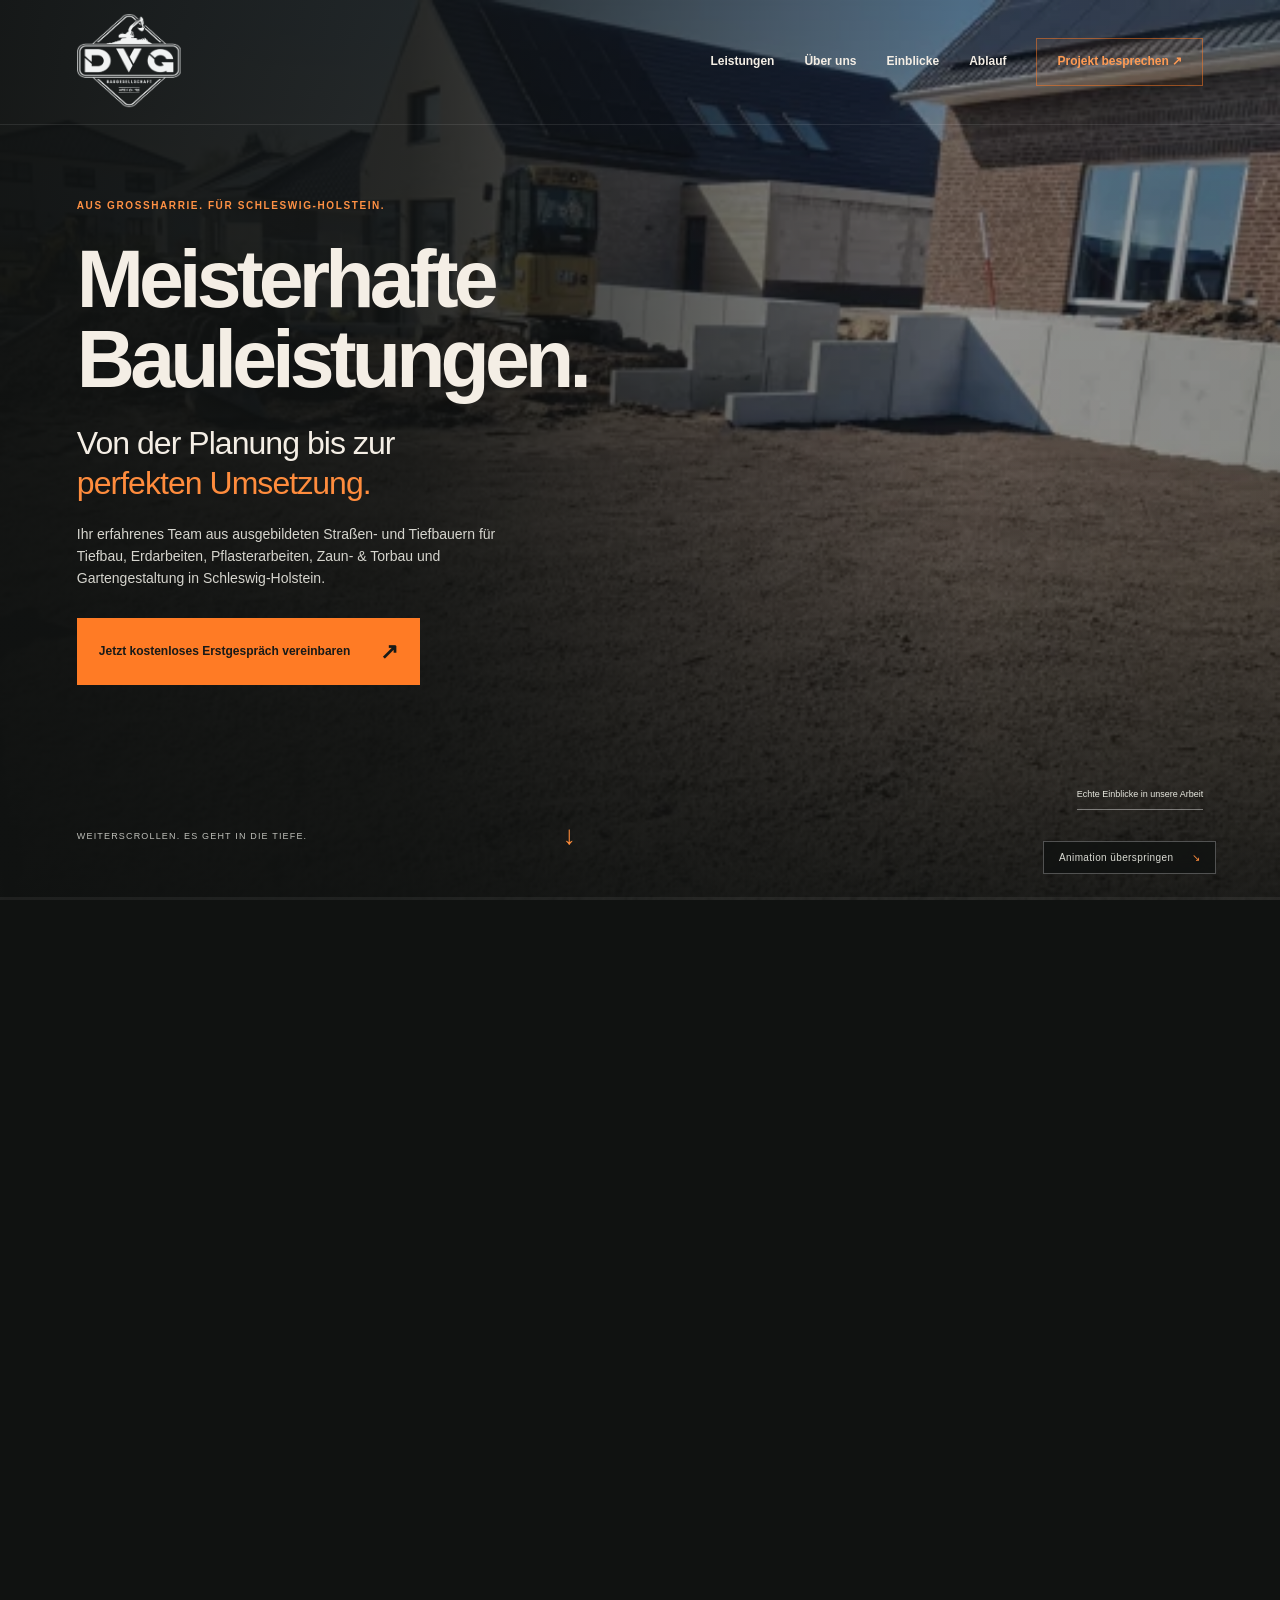
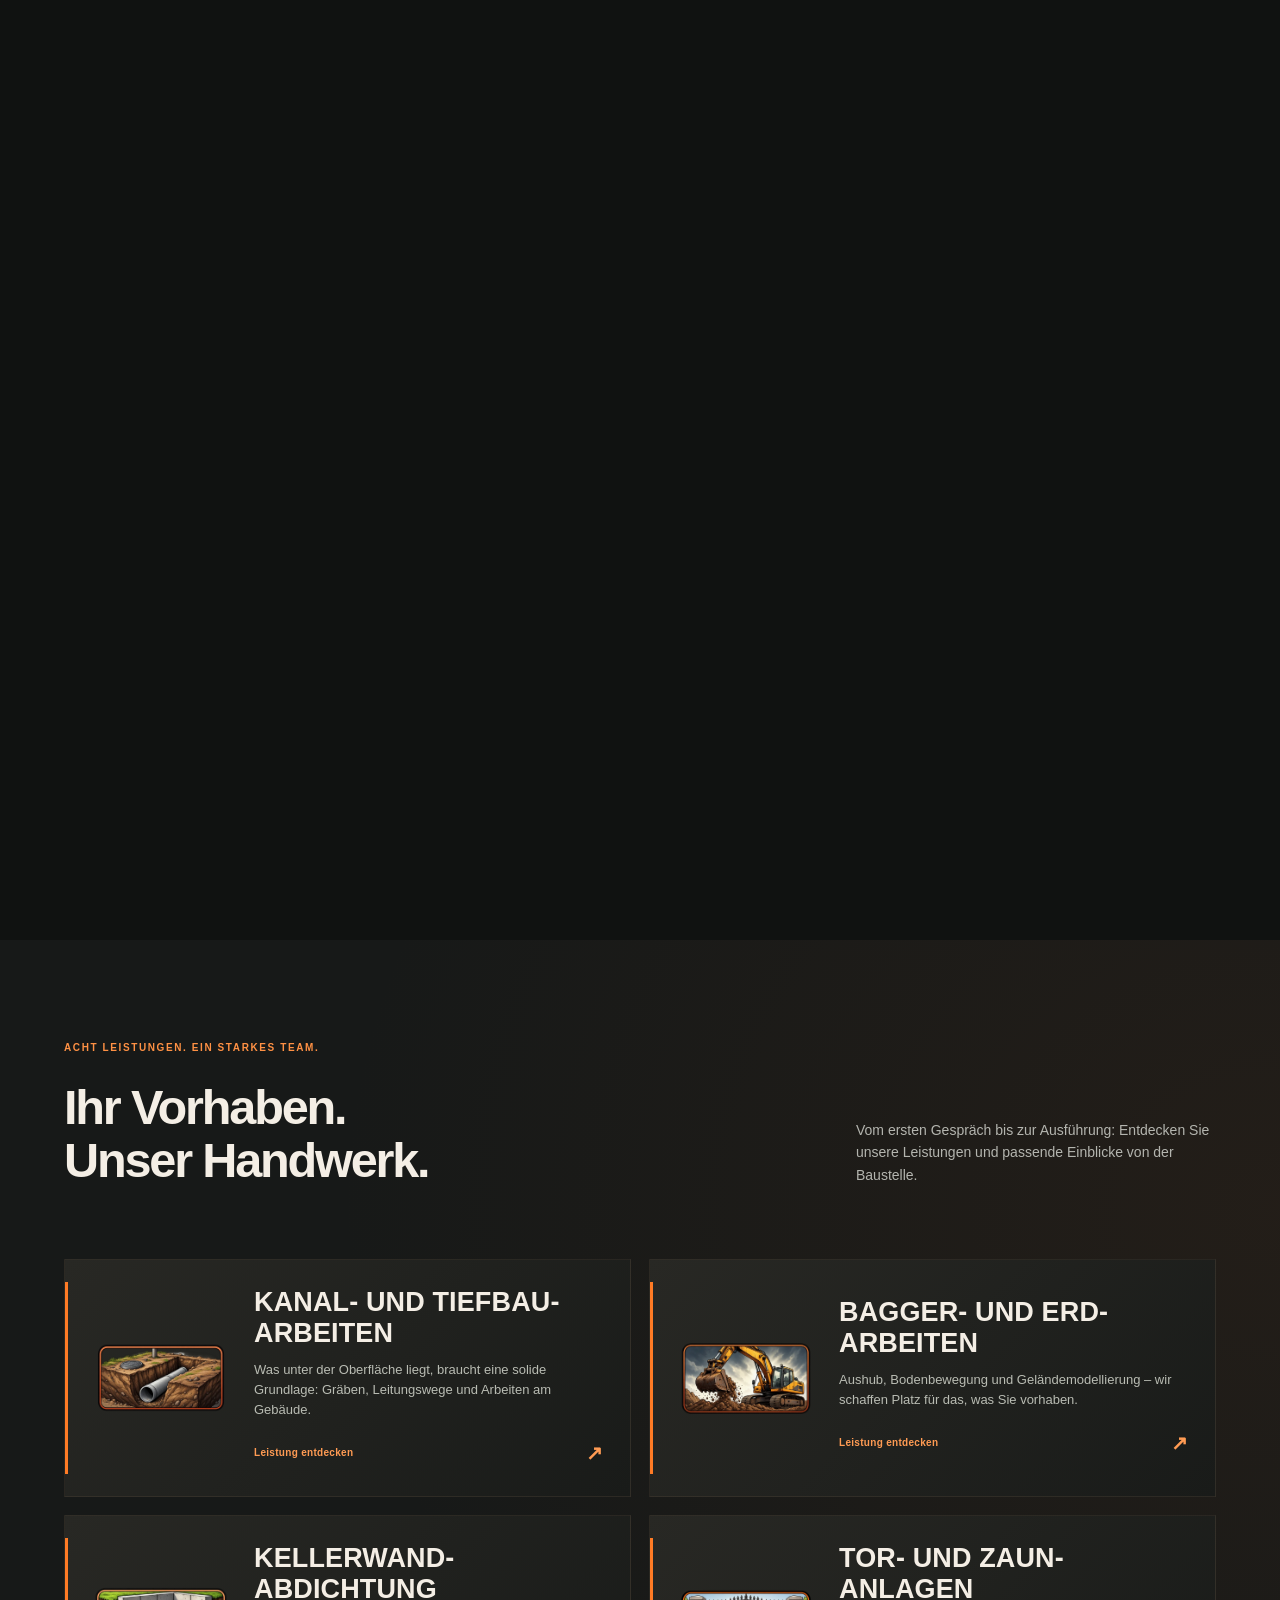
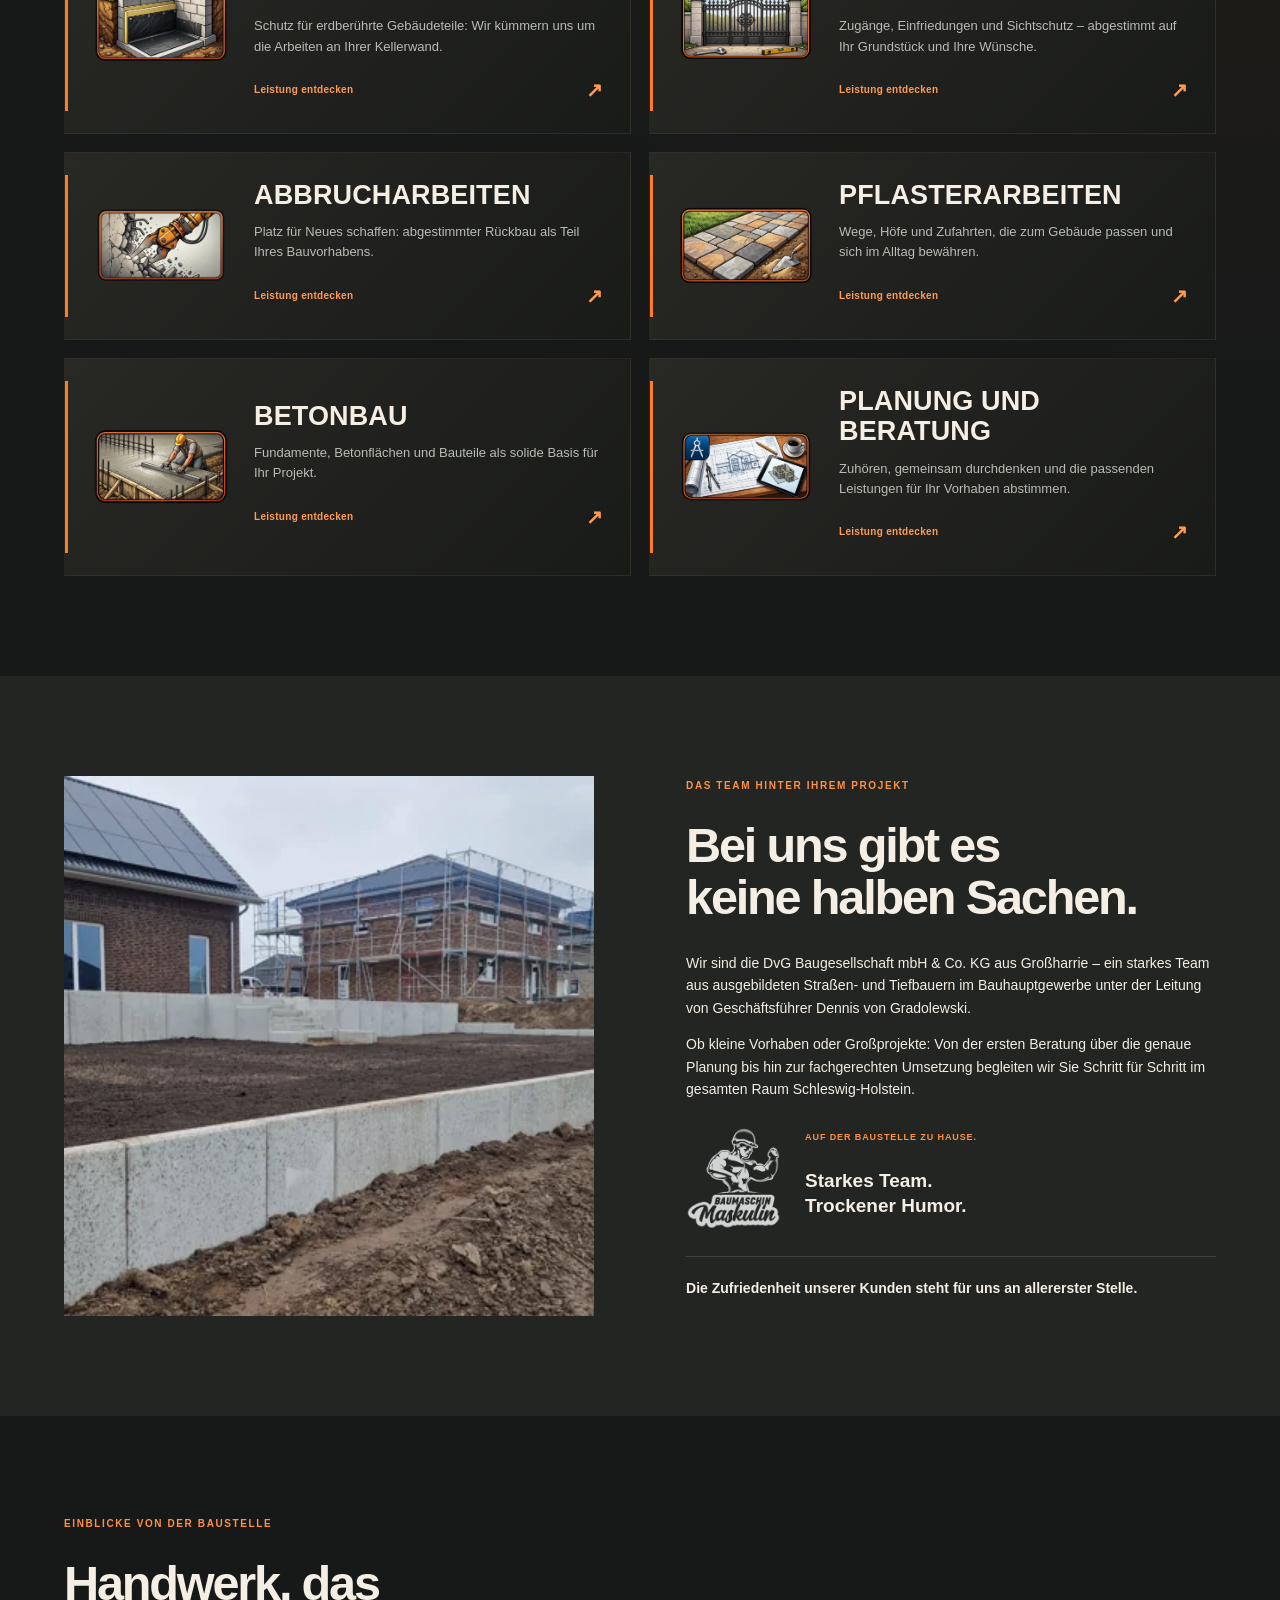
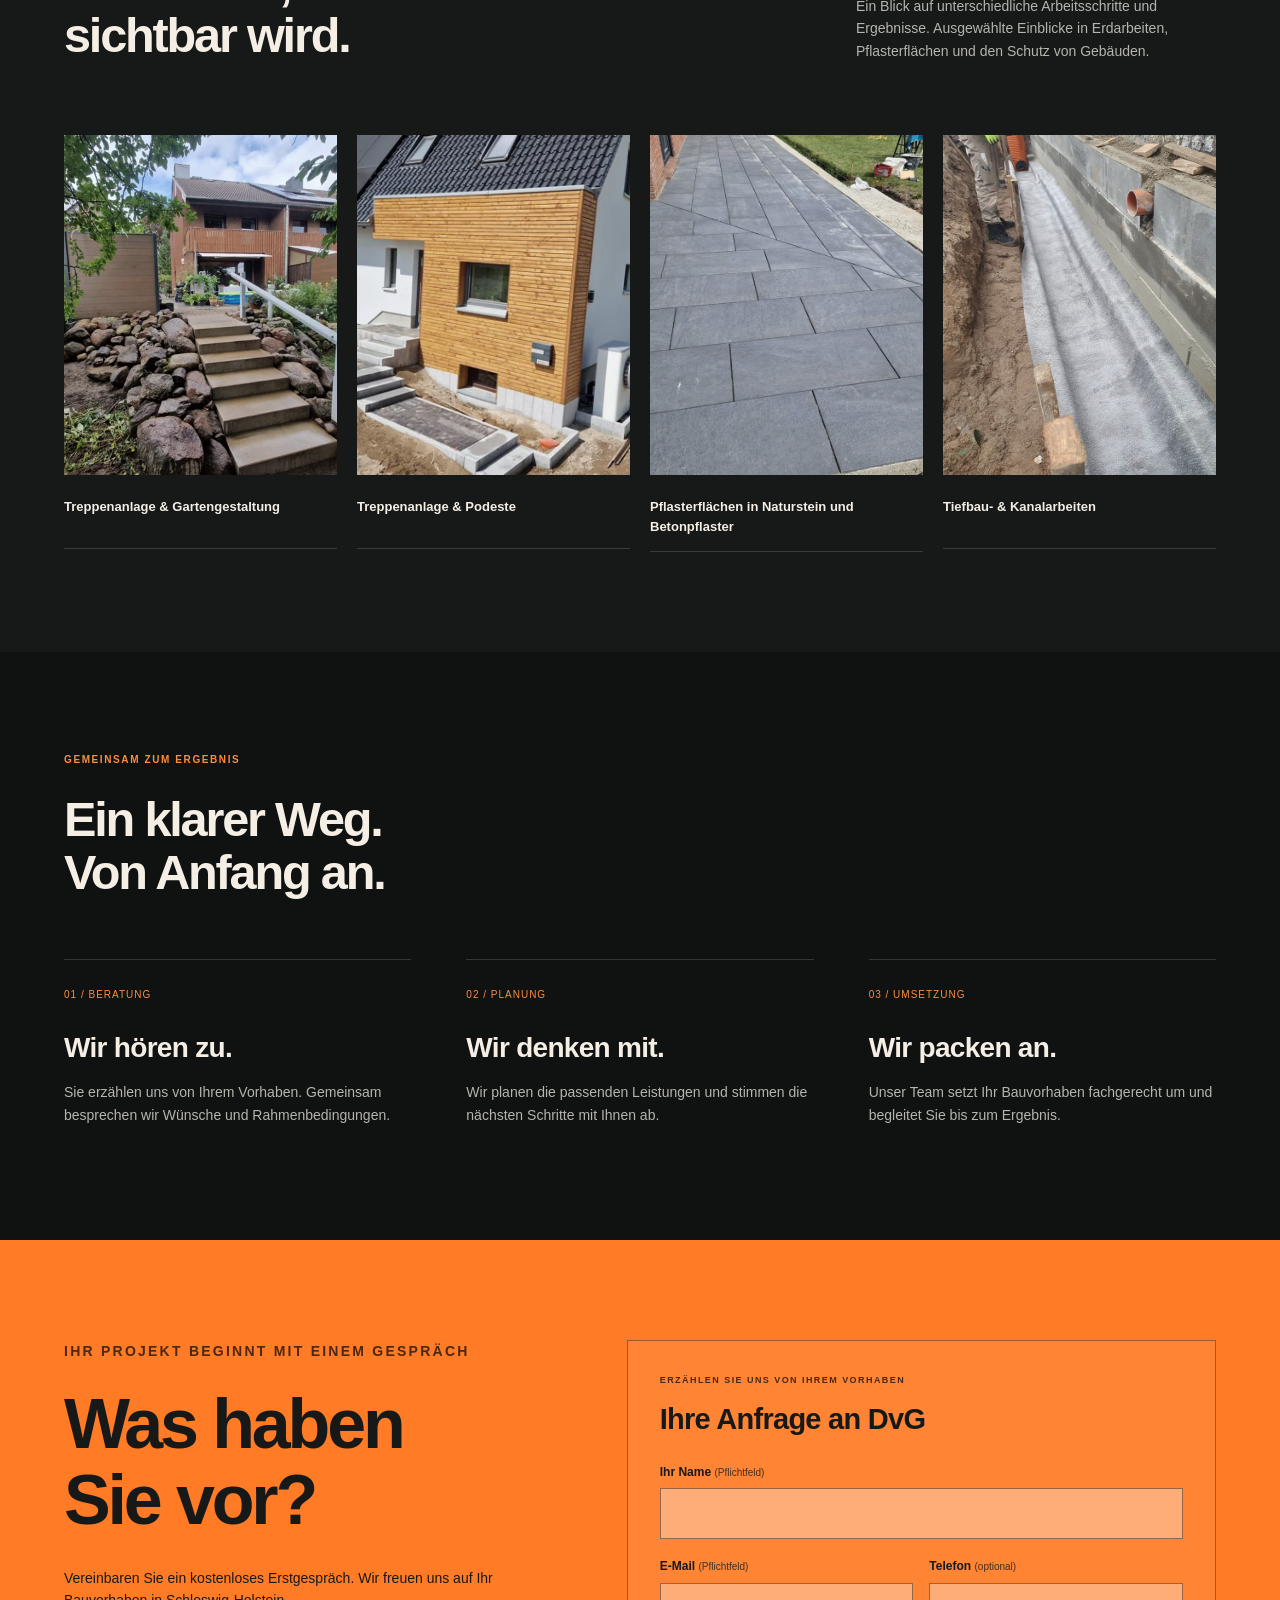
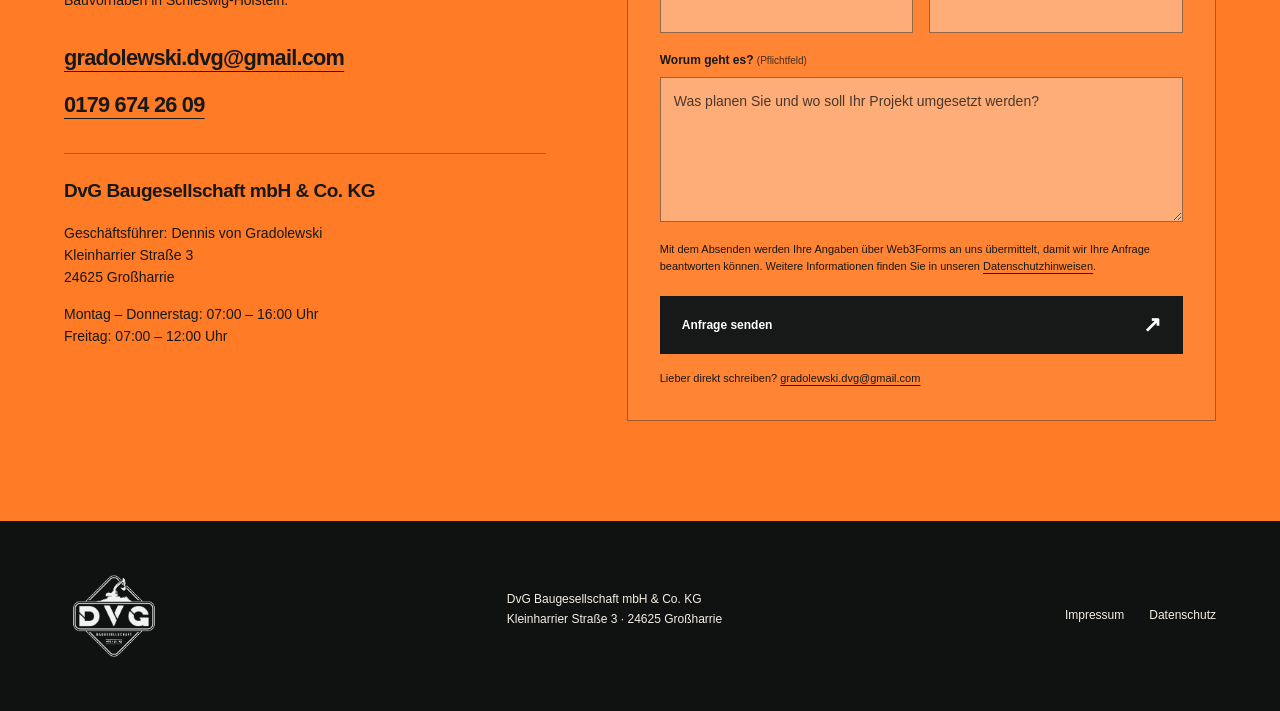
==== commit 24803157: "Kontaktformular auf Web3Forms umstellen" ====
--- a/index.html
+++ b/index.html
@@ -1,2 +1,2 @@
 <!doctype html><html lang="de"><head><meta charset="utf-8"><meta name="viewport" content="width=device-width,initial-scale=1"><meta name="robots" content="noindex,nofollow"><meta name="theme-color" content="#171918"><meta name="description" content="DvG Baugesellschaft aus Großharrie: Tiefbau, Erdarbeiten, Pflasterarbeiten, Zaun- und Torbau sowie Gartengestaltung in Schleswig-Holstein."><title>DvG Baugesellschaft | Bauleistungen in Schleswig-Holstein</title><link rel="stylesheet" href="styles.css?v=20261028-icons-2"><script src="app.js?v=20261028-icons-2" defer></script><link rel="icon" type="image/svg+xml" href="favicon.svg">
-</head><body class="home"><a class="skip" href="#inhalt">Zum Inhalt</a><header><a class="brand" href="index.html" aria-label="DvG Startseite"><img src="assets/dvg-logo.png" width="1072" height="1099" alt="DVG Baugesellschaft mbH &amp; Co. KG"></a><button class="menu" aria-expanded="false" aria-controls="navigation">Menü</button><nav id="navigation" aria-label="Hauptnavigation"><a href="index.html#leistungen">Leistungen</a><a href="index.html#ueber-uns">Über uns</a><a href="index.html#projekte">Einblicke</a><a href="index.html#ablauf">Ablauf</a><a class="nav-cta" href="index.html#kontakt">Projekt besprechen ↗</a></nav></header><main id="inhalt"><section class="scroll-story" aria-label="Von meisterhaftem Tiefbau zu Monte Fäkalo"><div class="story-stage"><section class="hero"><div class="hero-copy"><p class="eyebrow">AUS GROSSHARRIE. FÜR SCHLESWIG-HOLSTEIN.</p><h1>Meisterhafte<br>Bauleistungen.</h1><p class="hero-sub">Von der Planung bis zur<br><em>perfekten Umsetzung.</em></p><p>Ihr erfahrenes Team aus ausgebildeten Straßen- und Tiefbauern für Tiefbau, Erdarbeiten, Pflasterarbeiten, Zaun- &amp; Torbau und Gartengestaltung in Schleswig-Holstein.</p><a class="button" href="#kontakt">Jetzt kostenloses Erstgespräch vereinbaren <span>↗</span></a><div class="hero-bottom"><span>WEITERSCROLLEN. ES GEHT IN DIE TIEFE.</span><a href="#monte-start" aria-label="Monte Fäkalo entdecken">↓</a></div></div><div class="hero-photo"><img src="assets/projekt-16-1920.webp" width="1920" height="1081" alt="Bagger und modellierte Außenanlage mit Betonstützwänden an Neubauten" fetchpriority="high" srcset="assets/projekt-16-640.webp 640w, assets/projekt-16-1280.webp 1280w, assets/projekt-16-1920.webp 1920w" sizes="(max-width: 700px) 100vw, 50vw"><span class="photo-label">Echte Einblicke in unsere Arbeit</span></div></section><div class="monte-scene" aria-hidden="true"><div class="tunnel-grid"></div><div class="scene-caption"><span class="eyebrow">WIR GEHEN DER SACHE AUF DEN GRUND.</span><h2>Und manchmal<br>kommt was hoch.</h2></div><div class="pipe-wrap"><img class="pipe" src="assets/monte-gulli.png" width="1305" height="1206" alt="" aria-hidden="true"><div class="pipe-shadow"></div></div><div class="monte-shadow"></div><img class="monte-character" src="assets/monte-character.png" width="1266" height="1242" alt="" aria-hidden="true"><div class="flying-drops"></div></div><canvas class="splash-canvas" aria-hidden="true"></canvas><div class="story-outro"><p class="eyebrow">HUMOR HABEN WIR. HANDWERK KÖNNEN WIR.</p><h2>Für alles, was<br><em>darunter liegt.</em></h2><p>Und für das, was sich oben sehen lassen kann.</p><a href="#leistungen" class="button">Unsere Leistungen entdecken <span>↓</span></a></div><button class="skip-scene" type="button">Animation überspringen <span>↘</span></button><span class="scene-progress" aria-hidden="true"><span></span></span></div><span id="monte-start" class="monte-anchor"></span></section><section id="leistungen" class="section services-section"><div class="section-heading"><div><p class="eyebrow">ACHT LEISTUNGEN. EIN STARKES TEAM.</p><h2>Ihr Vorhaben.<br>Unser Handwerk.</h2></div><p>Vom ersten Gespräch bis zur Ausführung: Entdecken Sie unsere Leistungen und passende Einblicke von der Baustelle.</p></div><div class="service-grid"><a class="service-card" href="kanal-und-tiefbauarbeiten.html"><div class="service-icon"><img src="assets/leistungen/illustration-01.webp" width="480" height="284" loading="lazy" alt="" aria-hidden="true"></div><div class="service-card-copy"><h3>Kanal- und Tiefbau&shy;arbeiten</h3><p>Was unter der Oberfläche liegt, braucht eine solide Grundlage: Gräben, Leitungswege und Arbeiten am Gebäude.</p><span class="service-card-link">Leistung entdecken <span aria-hidden="true">↗</span></span></div></a><a class="service-card" href="bagger-und-erdarbeiten.html"><div class="service-icon"><img src="assets/leistungen/illustration-02.webp" width="480" height="284" loading="lazy" alt="" aria-hidden="true"></div><div class="service-card-copy"><h3>Bagger- und Erd&shy;arbeiten</h3><p>Aushub, Bodenbewegung und Geländemodellierung – wir schaffen Platz für das, was Sie vorhaben.</p><span class="service-card-link">Leistung entdecken <span aria-hidden="true">↗</span></span></div></a><a class="service-card" href="kellerwandabdichtungen.html"><div class="service-icon"><img src="assets/leistungen/illustration-03.webp" width="480" height="284" loading="lazy" alt="" aria-hidden="true"></div><div class="service-card-copy"><h3>Kellerwand-<wbr>Abdichtung</h3><p>Schutz für erdberührte Gebäudeteile: Wir kümmern uns um die Arbeiten an Ihrer Kellerwand.</p><span class="service-card-link">Leistung entdecken <span aria-hidden="true">↗</span></span></div></a><a class="service-card" href="tor-und-zaunanlagen.html"><div class="service-icon"><img src="assets/leistungen/illustration-04.webp" width="480" height="284" loading="lazy" alt="" aria-hidden="true"></div><div class="service-card-copy"><h3>Tor- und Zaun&shy;anlagen</h3><p>Zugänge, Einfriedungen und Sichtschutz – abgestimmt auf Ihr Grundstück und Ihre Wünsche.</p><span class="service-card-link">Leistung entdecken <span aria-hidden="true">↗</span></span></div></a><a class="service-card" href="abbrucharbeiten.html"><div class="service-icon"><img src="assets/leistungen/illustration-05.webp" width="480" height="284" loading="lazy" alt="" aria-hidden="true"></div><div class="service-card-copy"><h3>Abbruch&shy;arbeiten</h3><p>Platz für Neues schaffen: abgestimmter Rückbau als Teil Ihres Bauvorhabens.</p><span class="service-card-link">Leistung entdecken <span aria-hidden="true">↗</span></span></div></a><a class="service-card" href="pflasterarbeiten.html"><div class="service-icon"><img src="assets/leistungen/illustration-06.webp" width="480" height="284" loading="lazy" alt="" aria-hidden="true"></div><div class="service-card-copy"><h3>Pflaster&shy;arbeiten</h3><p>Wege, Höfe und Zufahrten, die zum Gebäude passen und sich im Alltag bewähren.</p><span class="service-card-link">Leistung entdecken <span aria-hidden="true">↗</span></span></div></a><a class="service-card" href="betonbau.html"><div class="service-icon"><img src="assets/leistungen/illustration-07.webp" width="480" height="284" loading="lazy" alt="" aria-hidden="true"></div><div class="service-card-copy"><h3>Beton&shy;bau</h3><p>Fundamente, Betonflächen und Bauteile als solide Basis für Ihr Projekt.</p><span class="service-card-link">Leistung entdecken <span aria-hidden="true">↗</span></span></div></a><a class="service-card" href="planung-und-beratung.html"><div class="service-icon"><img src="assets/leistungen/illustration-08.webp" width="480" height="284" loading="lazy" alt="" aria-hidden="true"></div><div class="service-card-copy"><h3>Planung und Beratung</h3><p>Zuhören, gemeinsam durchdenken und die passenden Leistungen für Ihr Vorhaben abstimmen.</p><span class="service-card-link">Leistung entdecken <span aria-hidden="true">↗</span></span></div></a></div></section><section id="ueber-uns" class="about section"><div class="about-image"><img src="assets/projekt-11-1280.webp" width="1280" height="721" loading="lazy" alt="Betonstützwand und modellierte Erdflächen an einem Wohnhaus" srcset="assets/projekt-11-640.webp 640w, assets/projekt-11-1280.webp 1280w, assets/projekt-11-1920.webp 1920w" sizes="(max-width: 700px) 100vw, 50vw"></div><div><p class="eyebrow">DAS TEAM HINTER IHREM PROJEKT</p><h2>Bei uns gibt es<br>keine halben Sachen.</h2><p>Wir sind die DvG Baugesellschaft mbH &amp; Co. KG aus Großharrie – ein starkes Team aus ausgebildeten Straßen- und Tiefbauern im Bauhauptgewerbe unter der Leitung von Geschäftsführer Dennis von Gradolewski.</p><p>Ob kleine Vorhaben oder Großprojekte: Von der ersten Beratung über die genaue Planung bis hin zur fachgerechten Umsetzung begleiten wir Sie Schritt für Schritt im gesamten Raum Schleswig-Holstein.</p><div class="crew-joke"><img src="assets/baumaschin-maskulin.png" width="855" height="931" loading="lazy" alt="Baumaschin Maskulin – augenzwinkerndes Team-Motiv"><div><span class="eyebrow">AUF DER BAUSTELLE ZU HAUSE.</span><p>Starkes Team.<br>Trockener Humor.</p></div></div><p class="promise">Die Zufriedenheit unserer Kunden steht für uns an allererster Stelle.</p></div></section><section id="projekte" class="section projects"><div class="section-heading"><div><p class="eyebrow">EINBLICKE VON DER BAUSTELLE</p><h2>Handwerk, das<br>sichtbar wird.</h2></div><p>Ein Blick auf unterschiedliche Arbeitsschritte und Ergebnisse. Ausgewählte Einblicke in Erdarbeiten, Pflasterflächen und den Schutz von Gebäuden.</p></div><div class="gallery"><figure><img src="assets/projekt-22-640.webp" srcset="assets/projekt-22-640.webp 640w, assets/projekt-22-1280.webp 1280w, assets/projekt-22-1920.webp 1920w" sizes="(max-width:700px) 100vw, (max-width:1000px) 44vw, 23vw" loading="lazy" alt="Treppenanlage &amp; Gartengestaltung"><figcaption><span>Treppenanlage &amp; Gartengestaltung</span></figcaption></figure><figure><img src="assets/projekt-23-640.webp" srcset="assets/projekt-23-640.webp 640w, assets/projekt-23-1280.webp 1280w, assets/projekt-23-1920.webp 1920w" sizes="(max-width:700px) 100vw, (max-width:1000px) 44vw, 23vw" loading="lazy" alt="Treppenanlage &amp; Podeste"><figcaption><span>Treppenanlage &amp; Podeste</span></figcaption></figure><figure><img src="assets/projekt-24-640.webp" srcset="assets/projekt-24-640.webp 640w, assets/projekt-24-1280.webp 1280w, assets/projekt-24-1920.webp 1920w" sizes="(max-width:700px) 100vw, (max-width:1000px) 44vw, 23vw" loading="lazy" alt="Pflasterflächen in Naturstein und Betonpflaster"><figcaption><span>Pflasterflächen in Naturstein und Betonpflaster</span></figcaption></figure><figure><img src="assets/projekt-25-640.webp" srcset="assets/projekt-25-640.webp 640w, assets/projekt-25-1280.webp 1280w, assets/projekt-25-1920.webp 1920w" sizes="(max-width:700px) 100vw, (max-width:1000px) 44vw, 23vw" loading="lazy" alt="Tiefbau- &amp; Kanalarbeiten"><figcaption><span>Tiefbau- &amp; Kanalarbeiten</span></figcaption></figure></div></section><section id="ablauf" class="section process"><p class="eyebrow">GEMEINSAM ZUM ERGEBNIS</p><h2>Ein klarer Weg.<br>Von Anfang an.</h2><div class="steps"><article><span>01 / BERATUNG</span><h3>Wir hören zu.</h3><p>Sie erzählen uns von Ihrem Vorhaben. Gemeinsam besprechen wir Wünsche und Rahmenbedingungen.</p></article><article><span>02 / PLANUNG</span><h3>Wir denken mit.</h3><p>Wir planen die passenden Leistungen und stimmen die nächsten Schritte mit Ihnen ab.</p></article><article><span>03 / UMSETZUNG</span><h3>Wir packen an.</h3><p>Unser Team setzt Ihr Bauvorhaben fachgerecht um und begleitet Sie bis zum Ergebnis.</p></article></div></section><section id="kontakt" class="section contact"><div class="contact-details"><p class="eyebrow">IHR PROJEKT BEGINNT MIT EINEM GESPRÄCH</p><h2>Was haben<br>Sie vor?</h2><p>Vereinbaren Sie ein kostenloses Erstgespräch. Wir freuen uns auf Ihr Bauvorhaben in Schleswig-Holstein.</p><div class="contact-direct"><a href="mailto:gradolewski.dvg@gmail.com">gradolewski.dvg@gmail.com</a><a href="tel:+491796742609">0179 674 26 09</a></div><div class="contact-address"><h3>DvG Baugesellschaft mbH &amp; Co. KG</h3><p>Geschäftsführer: Dennis von Gradolewski<br>Kleinharrier Straße 3<br>24625 Großharrie</p><p>Montag – Donnerstag: 07:00 – 16:00 Uhr<br>Freitag: 07:00 – 12:00 Uhr</p></div></div><div class="contact-form-box"><p class="eyebrow">ERZÄHLEN SIE UNS VON IHREM VORHABEN</p><h3>Ihre Anfrage an DvG</h3><form class="contact-form" action="https://formsubmit.co/gradolewski.dvg@gmail.com" method="POST"><input type="hidden" name="_subject" value="Neue Projektanfrage über die DvG-Website"><input type="hidden" name="_template" value="table"><input type="hidden" name="_captcha" value="false"><input type="hidden" name="_next" value="https://dvg-baugesellschaft.de/anfrage-gesendet.html"><input type="hidden" name="_url" value="https://dvg-baugesellschaft.de/#kontakt"><div class="form-trap" aria-hidden="true"><label for="website-field">Website</label><input id="website-field" type="text" name="_honey" tabindex="-1" autocomplete="off"></div><label for="contact-name">Ihr Name <span>(Pflichtfeld)</span></label><input id="contact-name" name="name" type="text" autocomplete="name" maxlength="120" required><div class="form-row"><div><label for="contact-email">E-Mail <span>(Pflichtfeld)</span></label><input id="contact-email" name="email" type="email" autocomplete="email" maxlength="254" required></div><div><label for="contact-phone">Telefon <span>(optional)</span></label><input id="contact-phone" name="Telefon" type="tel" autocomplete="tel" maxlength="40"></div></div><label for="contact-message">Worum geht es? <span>(Pflichtfeld)</span></label><textarea id="contact-message" name="Nachricht" rows="5" minlength="10" maxlength="5000" placeholder="Was planen Sie und wo soll Ihr Projekt umgesetzt werden?" required></textarea><p class="form-privacy">Mit dem Absenden werden Ihre Angaben über FormSubmit an uns übermittelt, damit wir Ihre Anfrage beantworten können. Weitere Informationen finden Sie in unseren <a href="datenschutz.html#kontaktformular">Datenschutzhinweisen</a>.</p><button class="button form-submit" type="submit">Anfrage senden <span aria-hidden="true">↗</span></button><p class="form-alternative">Lieber direkt schreiben? <a href="mailto:gradolewski.dvg@gmail.com">gradolewski.dvg@gmail.com</a></p></form></div></section></main><footer><a class="brand" href="index.html"><img src="assets/dvg-logo.png" width="1072" height="1099" alt="DVG Baugesellschaft mbH &amp; Co. KG"></a><p>DvG Baugesellschaft mbH &amp; Co. KG<br>Kleinharrier Straße 3 · 24625 Großharrie</p><div><a href="impressum.html">Impressum</a><a href="datenschutz.html">Datenschutz</a></div></footer></body></html>+</head><body class="home"><a class="skip" href="#inhalt">Zum Inhalt</a><header><a class="brand" href="index.html" aria-label="DvG Startseite"><img src="assets/dvg-logo.png" width="1072" height="1099" alt="DVG Baugesellschaft mbH &amp; Co. KG"></a><button class="menu" aria-expanded="false" aria-controls="navigation">Menü</button><nav id="navigation" aria-label="Hauptnavigation"><a href="index.html#leistungen">Leistungen</a><a href="index.html#ueber-uns">Über uns</a><a href="index.html#projekte">Einblicke</a><a href="index.html#ablauf">Ablauf</a><a class="nav-cta" href="index.html#kontakt">Projekt besprechen ↗</a></nav></header><main id="inhalt"><section class="scroll-story" aria-label="Von meisterhaftem Tiefbau zu Monte Fäkalo"><div class="story-stage"><section class="hero"><div class="hero-copy"><p class="eyebrow">AUS GROSSHARRIE. FÜR SCHLESWIG-HOLSTEIN.</p><h1>Meisterhafte<br>Bauleistungen.</h1><p class="hero-sub">Von der Planung bis zur<br><em>perfekten Umsetzung.</em></p><p>Ihr erfahrenes Team aus ausgebildeten Straßen- und Tiefbauern für Tiefbau, Erdarbeiten, Pflasterarbeiten, Zaun- &amp; Torbau und Gartengestaltung in Schleswig-Holstein.</p><a class="button" href="#kontakt">Jetzt kostenloses Erstgespräch vereinbaren <span>↗</span></a><div class="hero-bottom"><span>WEITERSCROLLEN. ES GEHT IN DIE TIEFE.</span><a href="#monte-start" aria-label="Monte Fäkalo entdecken">↓</a></div></div><div class="hero-photo"><img src="assets/projekt-16-1920.webp" width="1920" height="1081" alt="Bagger und modellierte Außenanlage mit Betonstützwänden an Neubauten" fetchpriority="high" srcset="assets/projekt-16-640.webp 640w, assets/projekt-16-1280.webp 1280w, assets/projekt-16-1920.webp 1920w" sizes="(max-width: 700px) 100vw, 50vw"><span class="photo-label">Echte Einblicke in unsere Arbeit</span></div></section><div class="monte-scene" aria-hidden="true"><div class="tunnel-grid"></div><div class="scene-caption"><span class="eyebrow">WIR GEHEN DER SACHE AUF DEN GRUND.</span><h2>Und manchmal<br>kommt was hoch.</h2></div><div class="pipe-wrap"><img class="pipe" src="assets/monte-gulli.png" width="1305" height="1206" alt="" aria-hidden="true"><div class="pipe-shadow"></div></div><div class="monte-shadow"></div><img class="monte-character" src="assets/monte-character.png" width="1266" height="1242" alt="" aria-hidden="true"><div class="flying-drops"></div></div><canvas class="splash-canvas" aria-hidden="true"></canvas><div class="story-outro"><p class="eyebrow">HUMOR HABEN WIR. HANDWERK KÖNNEN WIR.</p><h2>Für alles, was<br><em>darunter liegt.</em></h2><p>Und für das, was sich oben sehen lassen kann.</p><a href="#leistungen" class="button">Unsere Leistungen entdecken <span>↓</span></a></div><button class="skip-scene" type="button">Animation überspringen <span>↘</span></button><span class="scene-progress" aria-hidden="true"><span></span></span></div><span id="monte-start" class="monte-anchor"></span></section><section id="leistungen" class="section services-section"><div class="section-heading"><div><p class="eyebrow">ACHT LEISTUNGEN. EIN STARKES TEAM.</p><h2>Ihr Vorhaben.<br>Unser Handwerk.</h2></div><p>Vom ersten Gespräch bis zur Ausführung: Entdecken Sie unsere Leistungen und passende Einblicke von der Baustelle.</p></div><div class="service-grid"><a class="service-card" href="kanal-und-tiefbauarbeiten.html"><div class="service-icon"><img src="assets/leistungen/illustration-01.webp" width="480" height="284" loading="lazy" alt="" aria-hidden="true"></div><div class="service-card-copy"><h3>Kanal- und Tiefbau&shy;arbeiten</h3><p>Was unter der Oberfläche liegt, braucht eine solide Grundlage: Gräben, Leitungswege und Arbeiten am Gebäude.</p><span class="service-card-link">Leistung entdecken <span aria-hidden="true">↗</span></span></div></a><a class="service-card" href="bagger-und-erdarbeiten.html"><div class="service-icon"><img src="assets/leistungen/illustration-02.webp" width="480" height="284" loading="lazy" alt="" aria-hidden="true"></div><div class="service-card-copy"><h3>Bagger- und Erd&shy;arbeiten</h3><p>Aushub, Bodenbewegung und Geländemodellierung – wir schaffen Platz für das, was Sie vorhaben.</p><span class="service-card-link">Leistung entdecken <span aria-hidden="true">↗</span></span></div></a><a class="service-card" href="kellerwandabdichtungen.html"><div class="service-icon"><img src="assets/leistungen/illustration-03.webp" width="480" height="284" loading="lazy" alt="" aria-hidden="true"></div><div class="service-card-copy"><h3>Kellerwand-<wbr>Abdichtung</h3><p>Schutz für erdberührte Gebäudeteile: Wir kümmern uns um die Arbeiten an Ihrer Kellerwand.</p><span class="service-card-link">Leistung entdecken <span aria-hidden="true">↗</span></span></div></a><a class="service-card" href="tor-und-zaunanlagen.html"><div class="service-icon"><img src="assets/leistungen/illustration-04.webp" width="480" height="284" loading="lazy" alt="" aria-hidden="true"></div><div class="service-card-copy"><h3>Tor- und Zaun&shy;anlagen</h3><p>Zugänge, Einfriedungen und Sichtschutz – abgestimmt auf Ihr Grundstück und Ihre Wünsche.</p><span class="service-card-link">Leistung entdecken <span aria-hidden="true">↗</span></span></div></a><a class="service-card" href="abbrucharbeiten.html"><div class="service-icon"><img src="assets/leistungen/illustration-05.webp" width="480" height="284" loading="lazy" alt="" aria-hidden="true"></div><div class="service-card-copy"><h3>Abbruch&shy;arbeiten</h3><p>Platz für Neues schaffen: abgestimmter Rückbau als Teil Ihres Bauvorhabens.</p><span class="service-card-link">Leistung entdecken <span aria-hidden="true">↗</span></span></div></a><a class="service-card" href="pflasterarbeiten.html"><div class="service-icon"><img src="assets/leistungen/illustration-06.webp" width="480" height="284" loading="lazy" alt="" aria-hidden="true"></div><div class="service-card-copy"><h3>Pflaster&shy;arbeiten</h3><p>Wege, Höfe und Zufahrten, die zum Gebäude passen und sich im Alltag bewähren.</p><span class="service-card-link">Leistung entdecken <span aria-hidden="true">↗</span></span></div></a><a class="service-card" href="betonbau.html"><div class="service-icon"><img src="assets/leistungen/illustration-07.webp" width="480" height="284" loading="lazy" alt="" aria-hidden="true"></div><div class="service-card-copy"><h3>Beton&shy;bau</h3><p>Fundamente, Betonflächen und Bauteile als solide Basis für Ihr Projekt.</p><span class="service-card-link">Leistung entdecken <span aria-hidden="true">↗</span></span></div></a><a class="service-card" href="planung-und-beratung.html"><div class="service-icon"><img src="assets/leistungen/illustration-08.webp" width="480" height="284" loading="lazy" alt="" aria-hidden="true"></div><div class="service-card-copy"><h3>Planung und Beratung</h3><p>Zuhören, gemeinsam durchdenken und die passenden Leistungen für Ihr Vorhaben abstimmen.</p><span class="service-card-link">Leistung entdecken <span aria-hidden="true">↗</span></span></div></a></div></section><section id="ueber-uns" class="about section"><div class="about-image"><img src="assets/projekt-11-1280.webp" width="1280" height="721" loading="lazy" alt="Betonstützwand und modellierte Erdflächen an einem Wohnhaus" srcset="assets/projekt-11-640.webp 640w, assets/projekt-11-1280.webp 1280w, assets/projekt-11-1920.webp 1920w" sizes="(max-width: 700px) 100vw, 50vw"></div><div><p class="eyebrow">DAS TEAM HINTER IHREM PROJEKT</p><h2>Bei uns gibt es<br>keine halben Sachen.</h2><p>Wir sind die DvG Baugesellschaft mbH &amp; Co. KG aus Großharrie – ein starkes Team aus ausgebildeten Straßen- und Tiefbauern im Bauhauptgewerbe unter der Leitung von Geschäftsführer Dennis von Gradolewski.</p><p>Ob kleine Vorhaben oder Großprojekte: Von der ersten Beratung über die genaue Planung bis hin zur fachgerechten Umsetzung begleiten wir Sie Schritt für Schritt im gesamten Raum Schleswig-Holstein.</p><div class="crew-joke"><img src="assets/baumaschin-maskulin.png" width="855" height="931" loading="lazy" alt="Baumaschin Maskulin – augenzwinkerndes Team-Motiv"><div><span class="eyebrow">AUF DER BAUSTELLE ZU HAUSE.</span><p>Starkes Team.<br>Trockener Humor.</p></div></div><p class="promise">Die Zufriedenheit unserer Kunden steht für uns an allererster Stelle.</p></div></section><section id="projekte" class="section projects"><div class="section-heading"><div><p class="eyebrow">EINBLICKE VON DER BAUSTELLE</p><h2>Handwerk, das<br>sichtbar wird.</h2></div><p>Ein Blick auf unterschiedliche Arbeitsschritte und Ergebnisse. Ausgewählte Einblicke in Erdarbeiten, Pflasterflächen und den Schutz von Gebäuden.</p></div><div class="gallery"><figure><img src="assets/projekt-22-640.webp" srcset="assets/projekt-22-640.webp 640w, assets/projekt-22-1280.webp 1280w, assets/projekt-22-1920.webp 1920w" sizes="(max-width:700px) 100vw, (max-width:1000px) 44vw, 23vw" loading="lazy" alt="Treppenanlage &amp; Gartengestaltung"><figcaption><span>Treppenanlage &amp; Gartengestaltung</span></figcaption></figure><figure><img src="assets/projekt-23-640.webp" srcset="assets/projekt-23-640.webp 640w, assets/projekt-23-1280.webp 1280w, assets/projekt-23-1920.webp 1920w" sizes="(max-width:700px) 100vw, (max-width:1000px) 44vw, 23vw" loading="lazy" alt="Treppenanlage &amp; Podeste"><figcaption><span>Treppenanlage &amp; Podeste</span></figcaption></figure><figure><img src="assets/projekt-24-640.webp" srcset="assets/projekt-24-640.webp 640w, assets/projekt-24-1280.webp 1280w, assets/projekt-24-1920.webp 1920w" sizes="(max-width:700px) 100vw, (max-width:1000px) 44vw, 23vw" loading="lazy" alt="Pflasterflächen in Naturstein und Betonpflaster"><figcaption><span>Pflasterflächen in Naturstein und Betonpflaster</span></figcaption></figure><figure><img src="assets/projekt-25-640.webp" srcset="assets/projekt-25-640.webp 640w, assets/projekt-25-1280.webp 1280w, assets/projekt-25-1920.webp 1920w" sizes="(max-width:700px) 100vw, (max-width:1000px) 44vw, 23vw" loading="lazy" alt="Tiefbau- &amp; Kanalarbeiten"><figcaption><span>Tiefbau- &amp; Kanalarbeiten</span></figcaption></figure></div></section><section id="ablauf" class="section process"><p class="eyebrow">GEMEINSAM ZUM ERGEBNIS</p><h2>Ein klarer Weg.<br>Von Anfang an.</h2><div class="steps"><article><span>01 / BERATUNG</span><h3>Wir hören zu.</h3><p>Sie erzählen uns von Ihrem Vorhaben. Gemeinsam besprechen wir Wünsche und Rahmenbedingungen.</p></article><article><span>02 / PLANUNG</span><h3>Wir denken mit.</h3><p>Wir planen die passenden Leistungen und stimmen die nächsten Schritte mit Ihnen ab.</p></article><article><span>03 / UMSETZUNG</span><h3>Wir packen an.</h3><p>Unser Team setzt Ihr Bauvorhaben fachgerecht um und begleitet Sie bis zum Ergebnis.</p></article></div></section><section id="kontakt" class="section contact"><div class="contact-details"><p class="eyebrow">IHR PROJEKT BEGINNT MIT EINEM GESPRÄCH</p><h2>Was haben<br>Sie vor?</h2><p>Vereinbaren Sie ein kostenloses Erstgespräch. Wir freuen uns auf Ihr Bauvorhaben in Schleswig-Holstein.</p><div class="contact-direct"><a href="mailto:gradolewski.dvg@gmail.com">gradolewski.dvg@gmail.com</a><a href="tel:+491796742609">0179 674 26 09</a></div><div class="contact-address"><h3>DvG Baugesellschaft mbH &amp; Co. KG</h3><p>Geschäftsführer: Dennis von Gradolewski<br>Kleinharrier Straße 3<br>24625 Großharrie</p><p>Montag – Donnerstag: 07:00 – 16:00 Uhr<br>Freitag: 07:00 – 12:00 Uhr</p></div></div><div class="contact-form-box"><p class="eyebrow">ERZÄHLEN SIE UNS VON IHREM VORHABEN</p><h3>Ihre Anfrage an DvG</h3><form class="contact-form" action="https://api.web3forms.com/submit" method="POST"><input type="hidden" name="access_key" value="c8f614bd-b98c-45b4-964f-ebad7c868ccc"><input type="hidden" name="subject" value="Neue Projektanfrage über die DvG-Website"><input type="hidden" name="from_name" value="DvG Baugesellschaft Website"><input type="hidden" name="redirect" value="https://dvg-baugesellschaft.de/anfrage-gesendet.html"><div class="form-trap" aria-hidden="true"><label for="website-field">Website</label><input id="website-field" type="checkbox" name="botcheck" tabindex="-1" autocomplete="off"></div><label for="contact-name">Ihr Name <span>(Pflichtfeld)</span></label><input id="contact-name" name="name" type="text" autocomplete="name" maxlength="120" required><div class="form-row"><div><label for="contact-email">E-Mail <span>(Pflichtfeld)</span></label><input id="contact-email" name="email" type="email" autocomplete="email" maxlength="254" required></div><div><label for="contact-phone">Telefon <span>(optional)</span></label><input id="contact-phone" name="Telefon" type="tel" autocomplete="tel" maxlength="40"></div></div><label for="contact-message">Worum geht es? <span>(Pflichtfeld)</span></label><textarea id="contact-message" name="Nachricht" rows="5" minlength="10" maxlength="5000" placeholder="Was planen Sie und wo soll Ihr Projekt umgesetzt werden?" required></textarea><p class="form-privacy">Mit dem Absenden werden Ihre Angaben über Web3Forms an uns übermittelt, damit wir Ihre Anfrage beantworten können. Weitere Informationen finden Sie in unseren <a href="datenschutz.html#kontaktformular">Datenschutzhinweisen</a>.</p><button class="button form-submit" type="submit">Anfrage senden <span aria-hidden="true">↗</span></button><p class="form-alternative">Lieber direkt schreiben? <a href="mailto:gradolewski.dvg@gmail.com">gradolewski.dvg@gmail.com</a></p></form></div></section></main><footer><a class="brand" href="index.html"><img src="assets/dvg-logo.png" width="1072" height="1099" alt="DVG Baugesellschaft mbH &amp; Co. KG"></a><p>DvG Baugesellschaft mbH &amp; Co. KG<br>Kleinharrier Straße 3 · 24625 Großharrie</p><div><a href="impressum.html">Impressum</a><a href="datenschutz.html">Datenschutz</a></div></footer></body></html>
--- a/styles.css
+++ b/styles.css
@@ -41,3 +41,8 @@
 
 /* Header starts at the top after removing the draft banner. */
 .home>header{top:0}
+
+/* Responsive focal points for the Tor- und Zaunanlagen project gallery. */
+.tor-zaun-gallery .gallery-open img{object-position:var(--photo-position,center)}
+.tor-zaun-gallery figcaption{min-height:58px;align-items:flex-start}
+@media(max-width:700px){.tor-zaun-gallery .gallery-open img{object-position:var(--photo-position-mobile,var(--photo-position,center))}.tor-zaun-gallery figcaption{min-height:0}}
